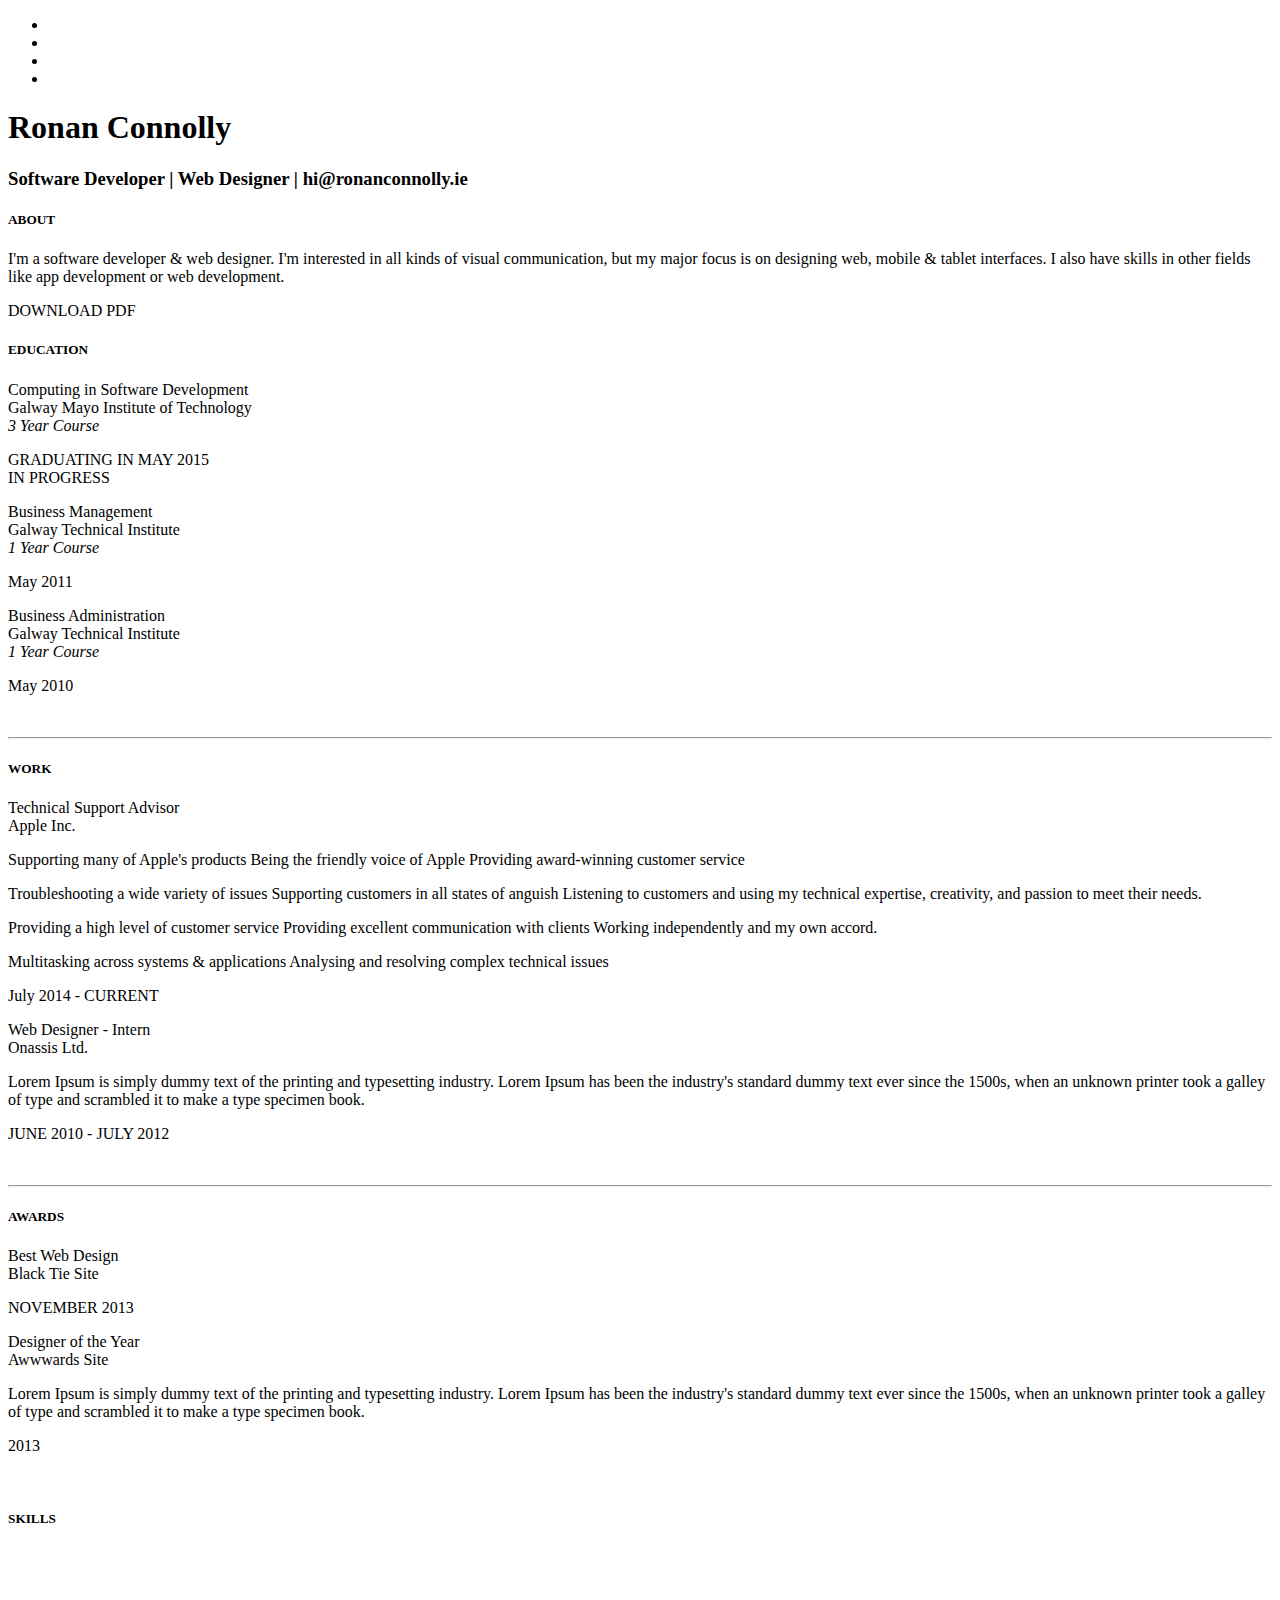
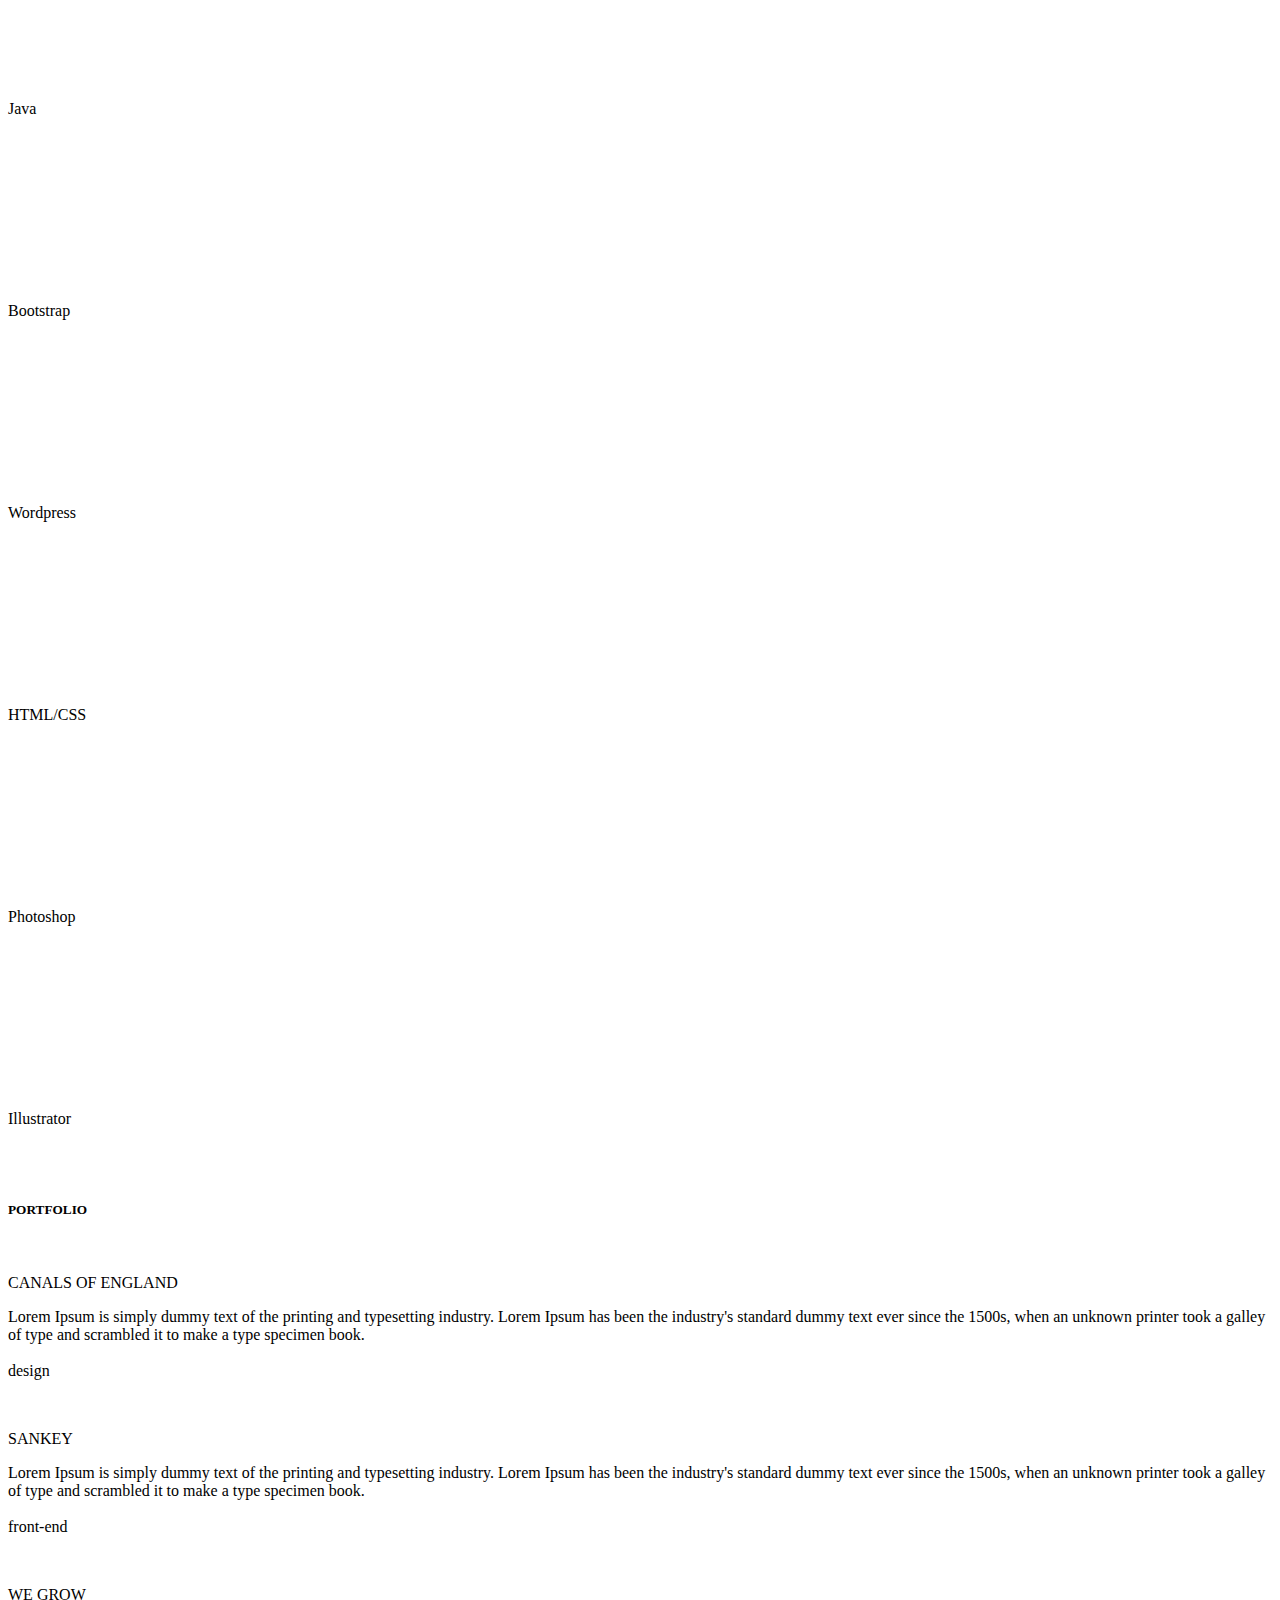
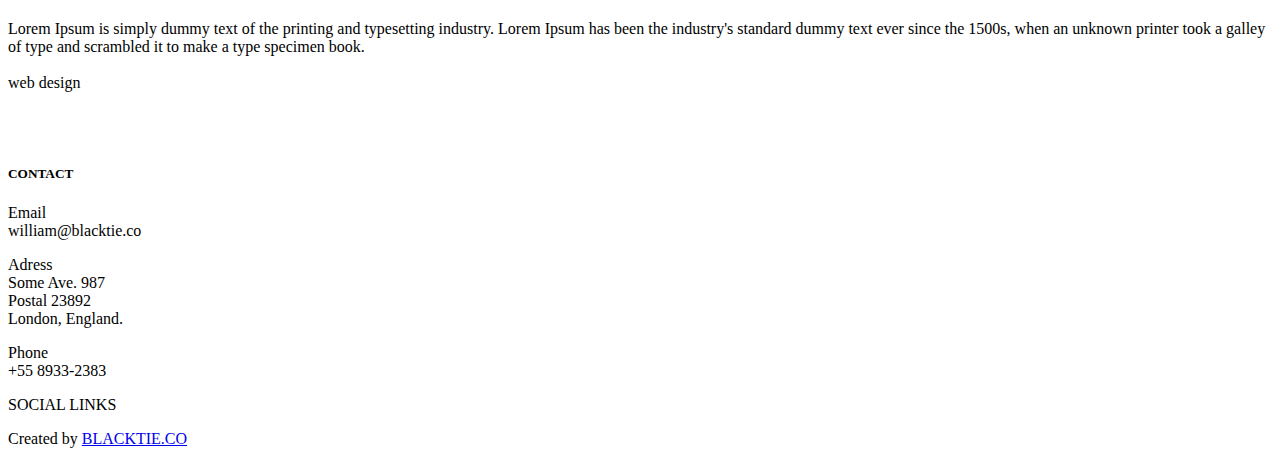
==== index.html @ 77ea81ea "BG-Image error fix" ====
<!DOCTYPE html>
<html lang="en">
  <head>
    <meta charset="utf-8">
    <meta name="viewport" content="width=device-width, initial-scale=1.0">
    <meta name="description" content="">
    <meta name="author" content="">
    <link rel="shortcut icon" href="assets/ico/favicon.png">

    <title>Ronan Connolly</title>

    <!-- Bootstrap core CSS -->
    <link href="assets/css/bootstrap.css" rel="stylesheet">

    <!-- Custom styles for this template -->
    <link href="assets/css/main.css" rel="stylesheet">
    
	<link rel="stylesheet" href="assets/css/font-awesome.min.css">
    
    <link href='http://fonts.googleapis.com/css?family=Lato:300,400,700,300italic,400italic' rel='stylesheet' type='text/css'>
    <link href='http://fonts.googleapis.com/css?family=Raleway:400,300,700' rel='stylesheet' type='text/css'>
    
    <script src="assets/js/jquery.min.js"></script>
    <script type="text/javascript" src="assets/js/smoothscroll.js"></script> 
    <script src="assets/js/Chart.js"></script>

    <!-- HTML5 shim and Respond.js IE8 support of HTML5 elements and media queries -->
    <!--[if lt IE 9]>
      <script src="assets/js/html5shiv.js"></script>
      <script src="assets/js/respond.min.js"></script>
    <![endif]-->
  </head>

  <body data-spy="scroll" data-offset="0" data-target="#nav">

	<div id="section-topbar">
		<div id="topbar-inner">
			<div class="container">
				<div class="row">
					<div class="dropdown">
						<ul id="nav" class="nav">
							<li class="menu-item"><a class="smoothScroll" href="#about" title="About"><i class="icon-user"></i></a></li>
							<li class="menu-item"><a class="smoothScroll" href="#resume" title="Resume"><i class="icon-file"></i></a></li>
							<li class="menu-item"><a class="smoothScroll" href="#work" title="Works"><i class="icon-briefcase"></i></a></li>
							<li class="menu-item"><a class="smoothScroll" href="#contact" title="Contact"><i class="icon-envelope"></i></a></li>
						</ul><!--/ uL#nav -->
					</div><!-- /.dropdown -->

					<div class="clear"></div>
				</div><!--/.row -->
			</div><!--/.container -->

			<div class="clear"></div>
		</div><!--/ #topbar-inner -->
	</div><!--/ #section-topbar -->
	
	<div id="headerwrap">
		<div class="container">
			<div class="row centered">
				<div class="col-lg-12">
					<h1>Ronan Connolly</h1>
					<h3>Software Developer | Web Designer | hi@ronanconnolly.ie</h3>
				</div><!--/.col-lg-12 -->
			</div><!--/.row -->
		</div><!--/.container -->
	</div><!--/.#headerwrap -->
	

	<section id="about" name="about"></section>
	<div id="intro">
		<div class="container">
			<div class="row">
				
				<div class="col-lg-2 col-lg-offset-1">
					<h5>ABOUT</h5>
				</div>
				<div class="col-lg-6">
					<p>I'm a software developer & web designer. I'm interested in all kinds of visual communication, but my major focus is on designing web, mobile & tablet interfaces. I also have skills in other fields like app development or web development.</p>
				</div>
				<div class="col-lg-3">
					<p><a href="#"><i class="icon-file"></i></a> <sm>DOWNLOAD PDF</sm></p>
				</div>
				
			</div><!--/.row -->
		</div><!--/.container -->
	</div><!--/ #intro -->


	<section id="resume" name="resume"></section>
	<!--EDUCATION DESCRIPTION -->
	<div class="container desc">
		<div class="row">

				<div class="col-lg-2 col-lg-offset-1">
					<h5>EDUCATION</h5>
				</div>
				<div class="col-lg-6">
					<p><t>Computing in Software Development</t><br/>
						Galway Mayo Institute of Technology <br/>
						<i>3 Year Course</i>
					</p>
				</div>
				<div class="col-lg-3">
					<p><sm>GRADUATING IN MAY 2015</sm><br/>
					<imp><sm>IN PROGRESS</sm></imp>
					</p>
				</div>
	
				<div class="col-lg-6 col-lg-offset-3">
					<p><t>Business Management</t><br/>
						Galway Technical Institute <br/>
						<i>1 Year Course</i>
					</p>
				</div>
				<div class="col-lg-3">
					<p><sm>May 2011</sm></p>
				</div>

				<div class="col-lg-6 col-lg-offset-3">
					<p><t>Business Administration</t><br/>
						Galway Technical Institute <br/>
						<i>1 Year Course</i>
					</p>
				</div>
				<div class="col-lg-3">
					<p><sm>May 2010</sm></p>
				</div>
	
		</div><!--/.row -->
		<br>
		<hr>
	</div><!--/.container -->
	
	
	<!--WORK DESCRIPTION -->
	<div class="container desc">
		<div class="row">

				<div class="col-lg-2 col-lg-offset-1">
					<h5>WORK</h5>
				</div>
				<div class="col-lg-6">
					<p><t>Technical Support Advisor</t><br/>
						Apple Inc. <br/>
					</p>
					<p><more>Supporting many of Apple's products
					Being the friendly voice of Apple
					Providing award-winning customer service</more></p>

					<p><more>Troubleshooting a wide variety of issues
					Supporting customers in all states of anguish
					Listening to customers and using my technical expertise, creativity, and passion to meet their needs.</more></p>

					<p><more>Providing a high level of customer service 
					Providing excellent communication with clients 
					Working independently and my own accord.</more></p> 

					<p><more>Multitasking across systems & applications 
					Analysing and resolving complex technical issues</more></p>
				</div>
				<div class="col-lg-3">
					<p><sm>July 2014 - CURRENT</sm></p>
				</div>
	
				<div class="col-lg-6 col-lg-offset-3">
					<p><t>Web Designer - Intern</t><br/>
						Onassis Ltd. <br/>
					</p>
					<p><more>Lorem Ipsum is simply dummy text of the printing and typesetting industry. Lorem Ipsum has been the industry's standard dummy text ever since the 1500s, when an unknown printer took a galley of type and scrambled it to make a type specimen book.</more></p>
				</div>
				<div class="col-lg-3">
					<p><sm>JUNE 2010 - JULY 2012</sm></p>
				</div>
		</div><!--/.row -->
		<br>
		<hr>
	</div><!--/.container -->


	<!--AWARDS DESCRIPTION -->
	<div class="container desc">
		<div class="row">
				<div class="col-lg-2 col-lg-offset-1">
					<h5>AWARDS</h5>
				</div>
				<div class="col-lg-6">
					<p><t>Best Web Design</t><br/>
						Black Tie Site <br/>
					</p>
				</div>
				<div class="col-lg-3">
					<p><sm>NOVEMBER 2013</sm></p>
				</div>
	
				<div class="col-lg-6 col-lg-offset-3">
					<p><t>Designer of the Year</t><br/>
						Awwwards Site
					</p>
					<p><more>Lorem Ipsum is simply dummy text of the printing and typesetting industry. Lorem Ipsum has been the industry's standard dummy text ever since the 1500s, when an unknown printer took a galley of type and scrambled it to make a type specimen book.</more></p>
				</div>
				<div class="col-lg-3">
					<p><sm>2013</sm></p>
				</div>
		
		</div><!--/.row -->
		<br>
	</div><!--/.container -->
	
	
	<!--SKILLS DESCRIPTION -->
	<div id="skillswrap">
		<div class="container">
			<div class="row">
					<div class="col-lg-2 col-lg-offset-1">
						<h5>SKILLS</h5>
					</div>
					<div class="col-lg-3 centered">
						<canvas id="javascript" height="130" width="130"></canvas>
						<p>Java</p>
						<br>
						<script>
							var doughnutData = [
									{
										value: 70,
										color:"#1abc9c"
									},
									{
										value : 30,
										color : "#ecf0f1"
									}
								];
								var myDoughnut = new Chart(document.getElementById("javascript").getContext("2d")).Doughnut(doughnutData);
						</script>
					</div>
					<div class="col-lg-3 centered">
						<canvas id="bootstrap" height="130" width="130"></canvas>
						<p>Bootstrap</p>
						<br>
						<script>
							var doughnutData = [
									{
										value: 90,
										color:"#1abc9c"
									},
									{
										value : 10,
										color : "#ecf0f1"
									}
								];
								var myDoughnut = new Chart(document.getElementById("bootstrap").getContext("2d")).Doughnut(doughnutData);
						</script>
					</div>
					<div class="col-lg-3 centered">
						<canvas id="wordpress" height="130" width="130"></canvas>
						<p>Wordpress</p>
						<br>
						<script>
							var doughnutData = [
									{
										value: 65,
										color:"#1abc9c"
									},
									{
										value : 35,
										color : "#ecf0f1"
									}
								];
								var myDoughnut = new Chart(document.getElementById("wordpress").getContext("2d")).Doughnut(doughnutData);
						</script>
					</div>
					
					<div class="col-lg-3 col-lg-offset-3 centered">
						<canvas id="html" height="130" width="130"></canvas>
						<p>HTML/CSS</p>
						<br>
						<script>
							var doughnutData = [
									{
										value: 80,
										color:"#1abc9c"
									},
									{
										value : 20,
										color : "#ecf0f1"
									}
								];
								var myDoughnut = new Chart(document.getElementById("html").getContext("2d")).Doughnut(doughnutData);
						</script>
					</div>
					<div class="col-lg-3 centered">
						<canvas id="photoshop" height="130" width="130"></canvas>
						<p>Photoshop</p>
						<br>
						<script>
							var doughnutData = [
									{
										value: 70,
										color:"#1abc9c"
									},
									{
										value : 30,
										color : "#ecf0f1"
									}
								];
								var myDoughnut = new Chart(document.getElementById("photoshop").getContext("2d")).Doughnut(doughnutData);
						</script>
					</div>
					<div class="col-lg-3 centered">
						<canvas id="illustrator" height="130" width="130"></canvas>
						<p>Illustrator</p>
						<br>
						<script>
							var doughnutData = [
									{
										value: 50,
										color:"#1abc9c"
									},
									{
										value : 50,
										color : "#ecf0f1"
									}
								];
								var myDoughnut = new Chart(document.getElementById("illustrator").getContext("2d")).Doughnut(doughnutData);
						</script>
					</div>

			</div><!--/.row -->
			<br>
		</div><!--/.container -->
	</div><!--/ #skillswrap -->



	<section id="work" name="work"></section>
	<!--PORTFOLIO DESCRIPTION -->
	<div class="container desc">
		<div class="row">
				<div class="col-lg-2 col-lg-offset-1">
					<h5>PORTFOLIO</h5>
				</div>
				<div class="col-lg-6">
					<p><img class="img-responsive" src="assets/img/port01.jpg" alt=""></p>
				</div>
				<div class="col-lg-3">
					<p>CANALS OF ENGLAND</p>
				<p><more>Lorem Ipsum is simply dummy text of the printing and typesetting industry. Lorem Ipsum has been the industry's standard dummy text ever since the 1500s, when an unknown printer took a galley of type and scrambled it to make a type specimen book.<br/><br/>
					<sm><i class="icon-tag"></i> design</sm></more> 
				</p>
				</div>
	
				<div class="col-lg-6 col-lg-offset-3">
					<p><img class="img-responsive" src="assets/img/port02.jpg" alt=""></p>
				</div>
				<div class="col-lg-3">
						<p>SANKEY</p>
					<p><more>Lorem Ipsum is simply dummy text of the printing and typesetting industry. Lorem Ipsum has been the industry's standard dummy text ever since the 1500s, when an unknown printer took a galley of type and scrambled it to make a type specimen book.<br/><br/>
						<sm><i class="icon-tag"></i> front-end</sm></more> 
					</p>
				</div>
				
				<div class="col-lg-6 col-lg-offset-3">
					<p><img class="img-responsive" src="assets/img/port03.jpg" alt=""></p>
				</div>
				<div class="col-lg-3">
						<p>WE GROW</p>
					<p><more>Lorem Ipsum is simply dummy text of the printing and typesetting industry. Lorem Ipsum has been the industry's standard dummy text ever since the 1500s, when an unknown printer took a galley of type and scrambled it to make a type specimen book.<br/><br/>
						<sm><i class="icon-tag"></i> web design</sm></more> 
					</p>
				</div>
		
		</div><!--/.row -->
		<br>
		<br>
	</div><!--/.container -->
	


	<section id="contact" name="contact"></section>
	<!--FOOTER DESCRIPTION -->
	<div id="footwrap">
		<div class="container">
			<div class="row">
			
				<div class="col-lg-2 col-lg-offset-1">
					<h5>CONTACT</h5>
				</div>
				<div class="col-lg-6">
					<p><t>Email</t><br/>
						william@blacktie.co <br/>
					</p>
					<p><t>Adress</t><br/>
						Some Ave. 987 <br/>
						Postal 23892 <br/>
						London, England. <br/>
					</p>
					<p><t>Phone</t><br/>
						+55 8933-2383 <br/>
					</p>
				</div>
				<div class="col-lg-3">
					<p><sm>SOCIAL LINKS</sm></p>
					<p>
						<a href="#"><i class="icon-dribbble"></i></a>
						<a href="#"><i class="icon-twitter"></i></a>
						<a href="#"><i class="icon-facebook"></i></a>
						<a href="#"><i class="icon-linkedin"></i></a>
						<a href="#"><i class="icon-apple"></i></a>

					</p>
				</div>
			</div><!--/.row -->
		</div><!--/.container -->
	</div><!--/ #footer -->
	
	<div id="c">
		<div class="container">
			<p>Created by <a href="http://www.blacktie.co">BLACKTIE.CO</a></p>
		
		</div>
	</div>
	

    <!-- Bootstrap core JavaScript
    ================================================== -->
    <!-- Placed at the end of the document so the pages load faster -->
    <script src="assets/js/bootstrap.js"></script>
  </body>
</html>
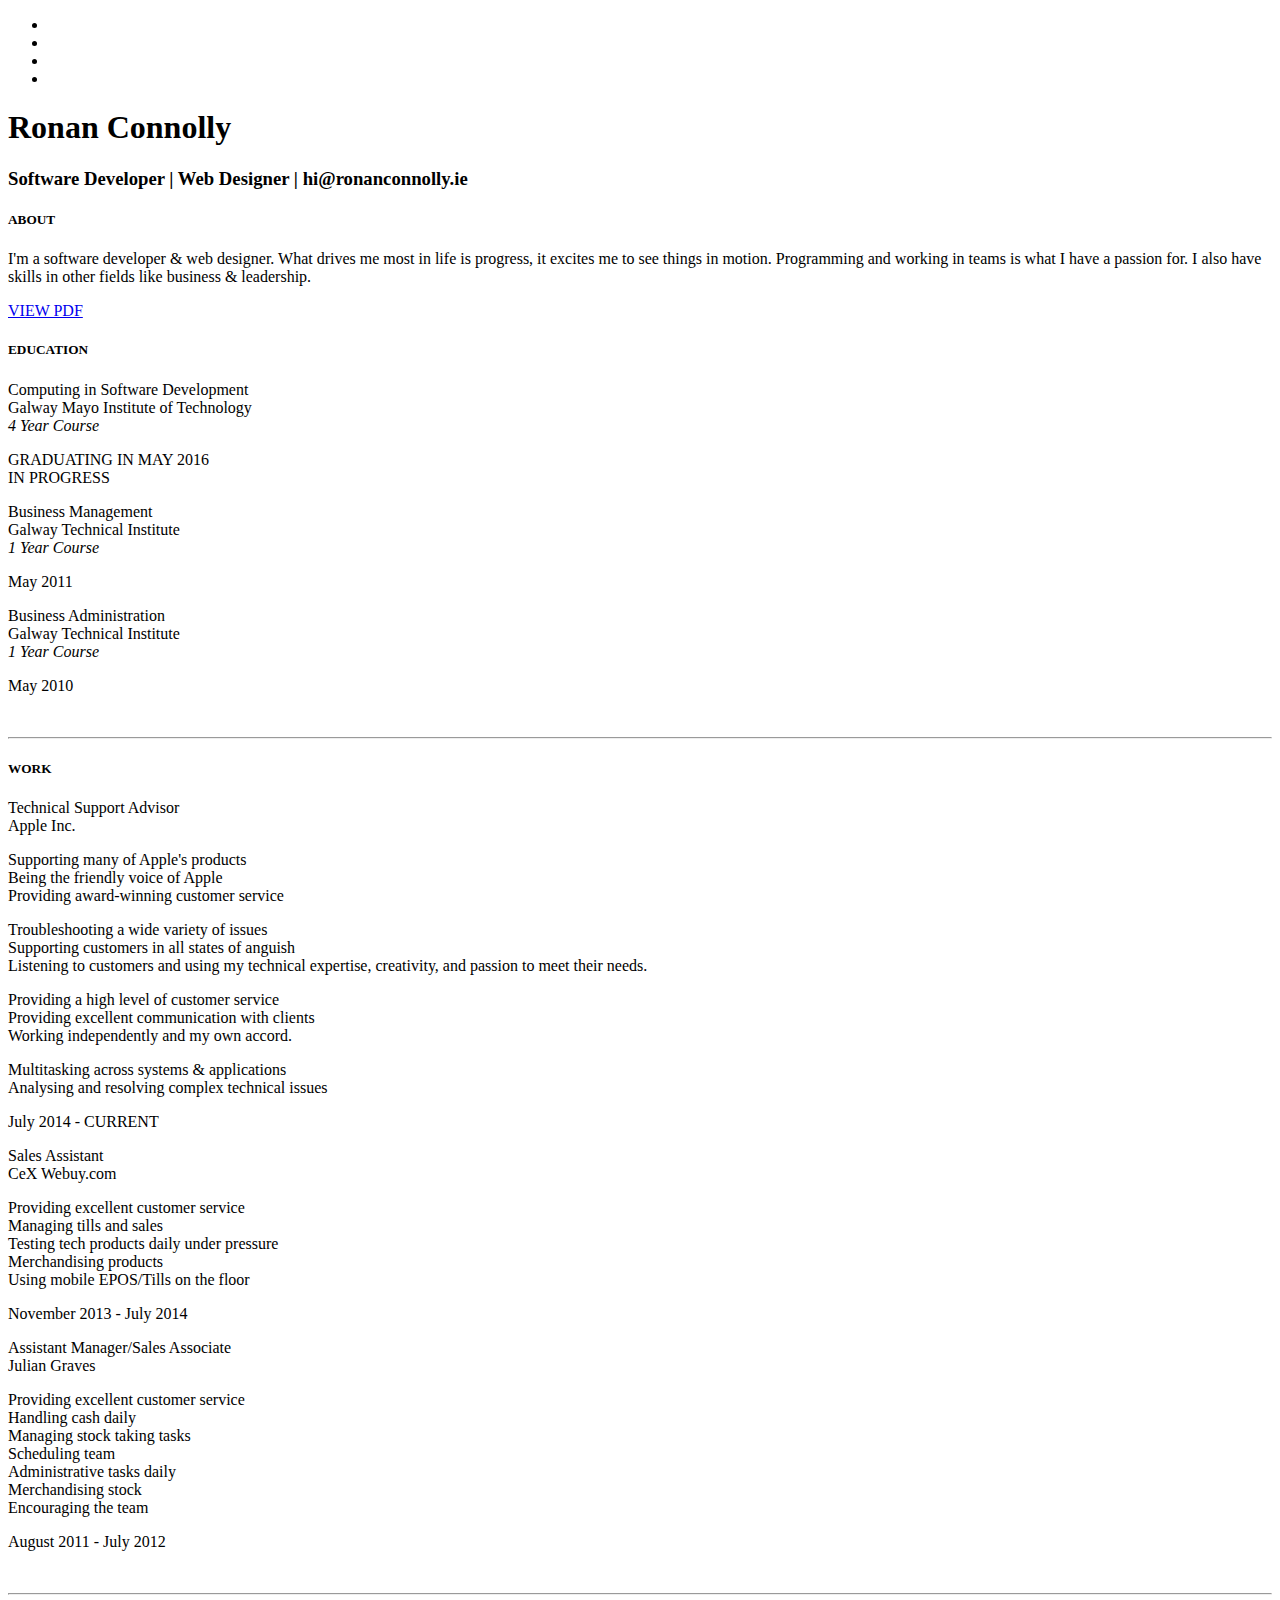
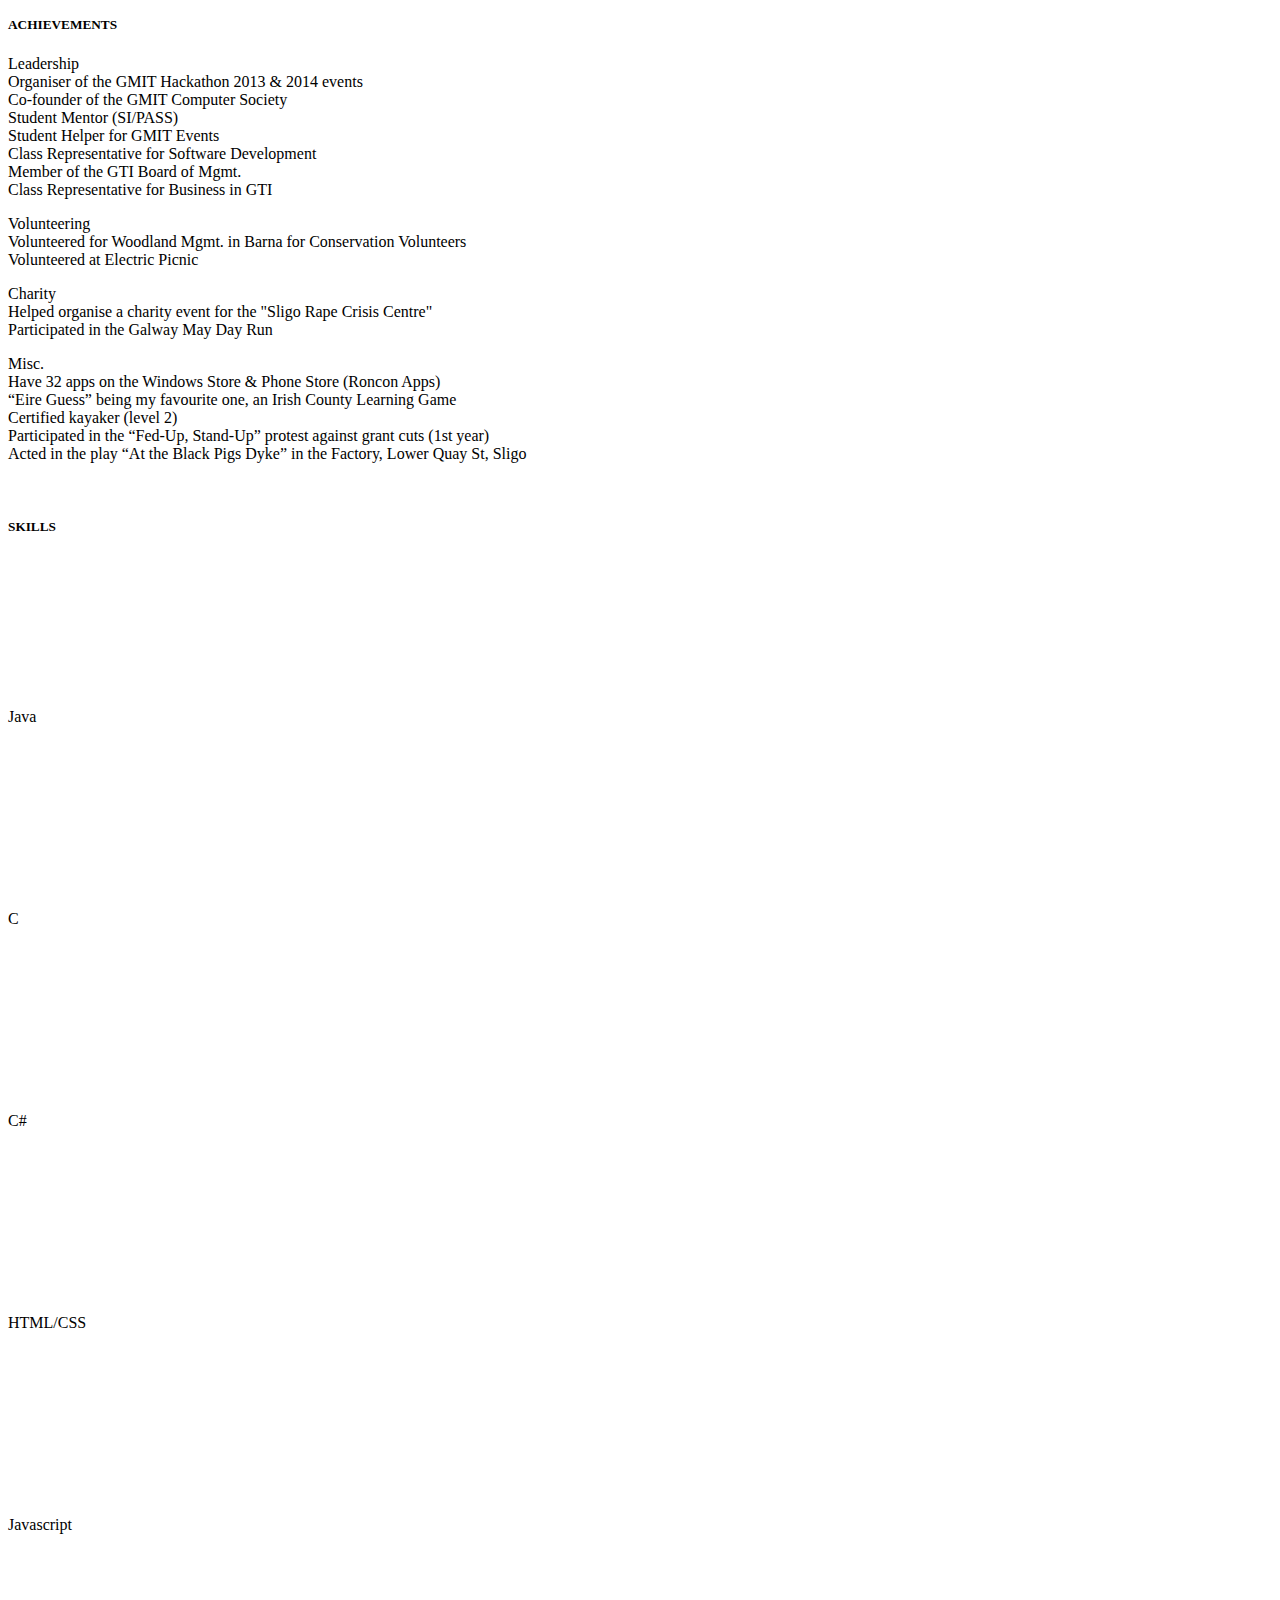
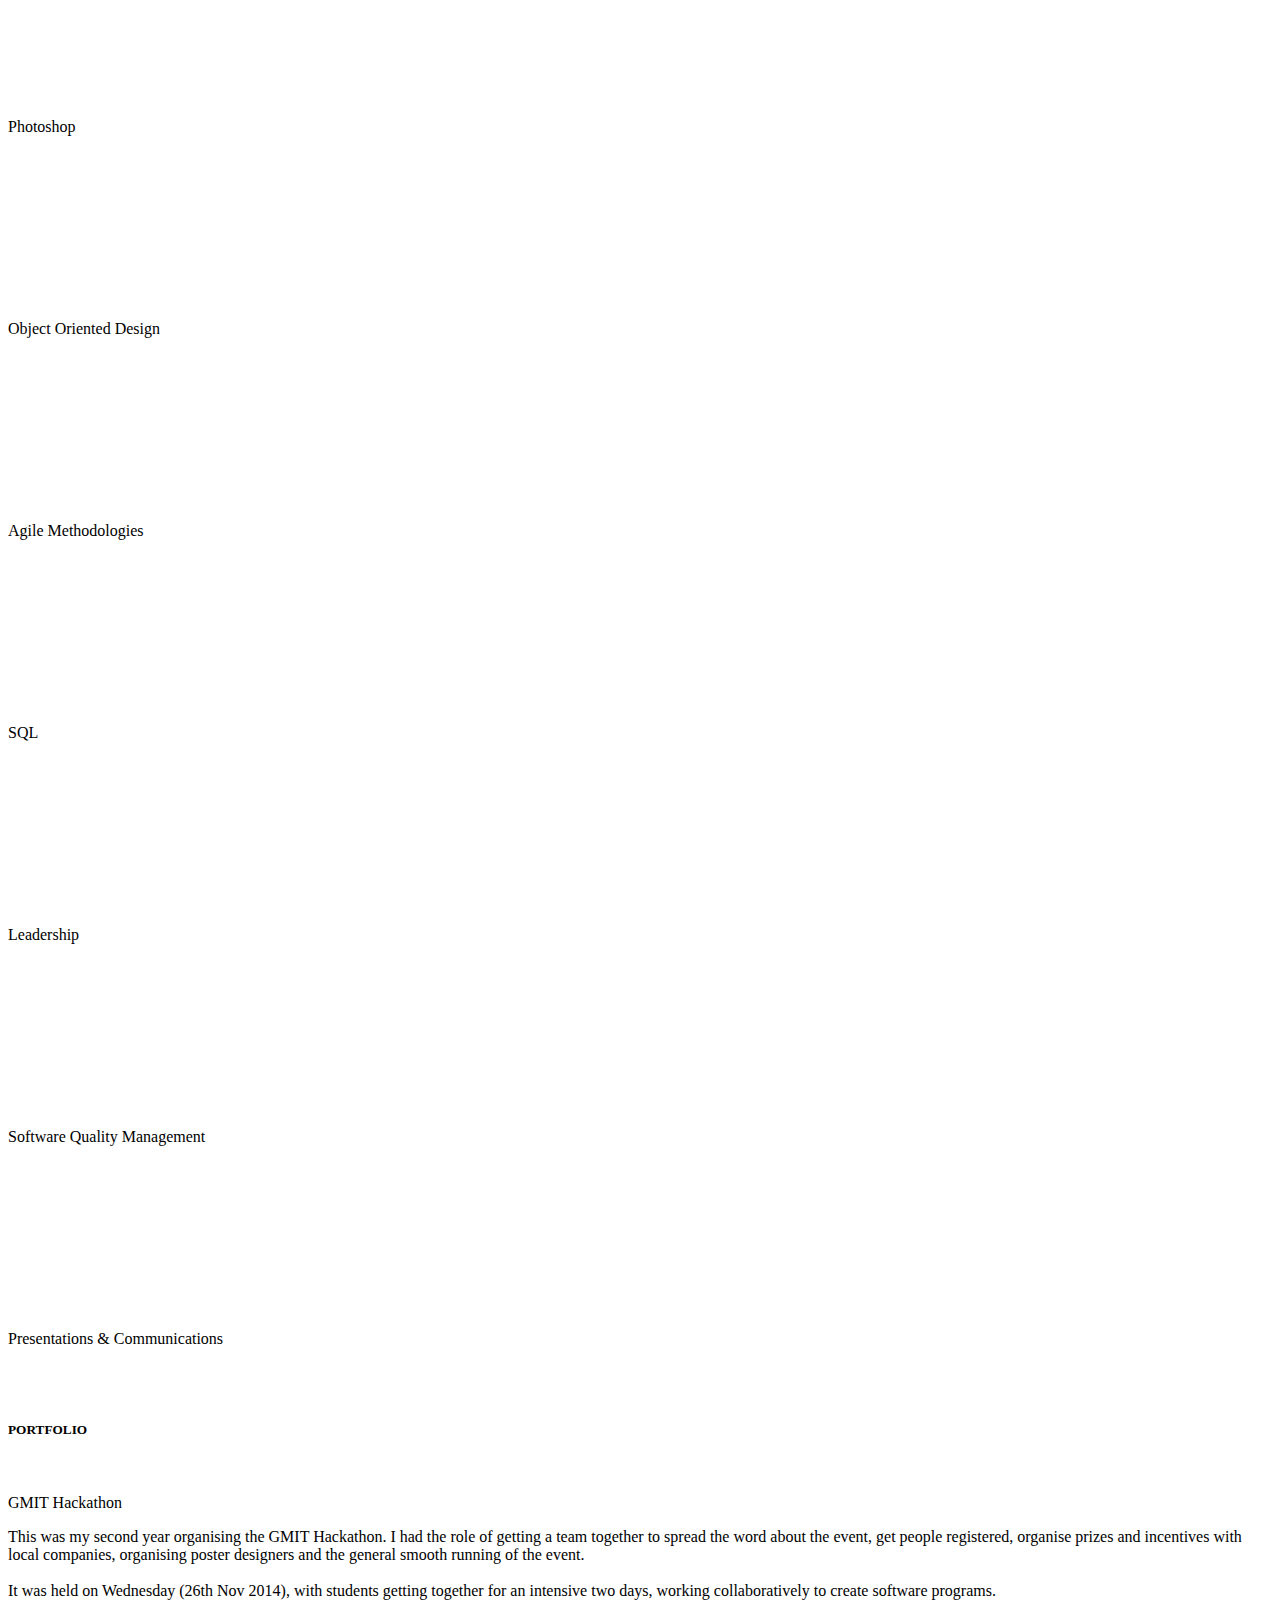
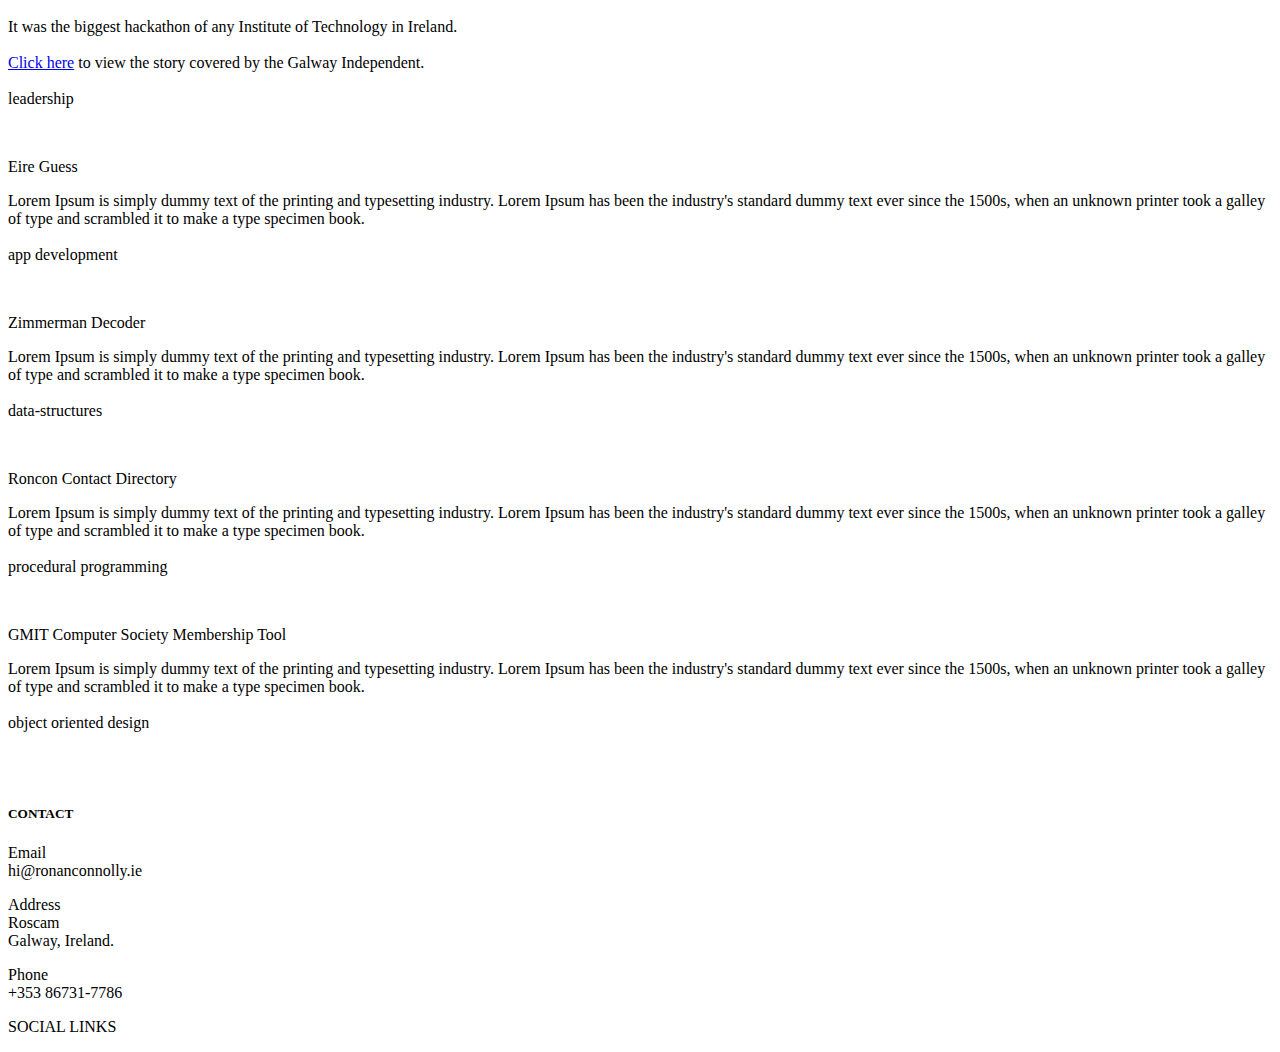
==== commit b3df2c5a: "Another test commit" ====
--- a/index.html
+++ b/index.html
@@ -8,8 +8,11 @@
     <link rel="shortcut icon" href="assets/ico/favicon.png">
 
     <title>Ronan Connolly</title>
+    <!-- Test comment -->
+    <!-- another test -->
 
     <!-- Bootstrap core CSS -->
+    <!-- Test Comment -->
     <link href="assets/css/bootstrap.css" rel="stylesheet">
 
     <!-- Custom styles for this template -->
@@ -75,10 +78,12 @@
 					<h5>ABOUT</h5>
 				</div>
 				<div class="col-lg-6">
-					<p>I'm a software developer & web designer. I'm interested in all kinds of visual communication, but my major focus is on designing web, mobile & tablet interfaces. I also have skills in other fields like app development or web development.</p>
-				</div>
-				<div class="col-lg-3">
-					<p><a href="#"><i class="icon-file"></i></a> <sm>DOWNLOAD PDF</sm></p>
+					<!--<p>I'm a software developer & web designer. I'm interested in all kinds of application development, but my major focus is on designing web, mobile & tablet interfaces. I also have skills in other fields like business & design.</p>-->
+					<p>I'm a software developer & web designer. What drives me most in life is progress, it excites me to see things in motion.
+						Programming and working in teams is what I have a passion for. I also have skills in other fields like business & leadership.</p>
+				</div>
+				<div class="col-lg-3">
+					<p><a href="https://drive.google.com/open?id=0B-fZNFUEkhrUQWhqODFsanlOTjQ&authuser=0"><i class="icon-file"></i> <sm>VIEW PDF</sm></a></p>
 				</div>
 				
 			</div><!--/.row -->
@@ -97,11 +102,11 @@
 				<div class="col-lg-6">
 					<p><t>Computing in Software Development</t><br/>
 						Galway Mayo Institute of Technology <br/>
-						<i>3 Year Course</i>
-					</p>
-				</div>
-				<div class="col-lg-3">
-					<p><sm>GRADUATING IN MAY 2015</sm><br/>
+						<i>4 Year Course</i>
+					</p>
+				</div>
+				<div class="col-lg-3">
+					<p><sm>GRADUATING IN MAY 2016</sm><br/>
 					<imp><sm>IN PROGRESS</sm></imp>
 					</p>
 				</div>
@@ -143,65 +148,114 @@
 					<p><t>Technical Support Advisor</t><br/>
 						Apple Inc. <br/>
 					</p>
-					<p><more>Supporting many of Apple's products
-					Being the friendly voice of Apple
+					<p><more>Supporting many of Apple's products<br/>
+					Being the friendly voice of Apple<br/>
 					Providing award-winning customer service</more></p>
 
-					<p><more>Troubleshooting a wide variety of issues
-					Supporting customers in all states of anguish
+					<p><more>Troubleshooting a wide variety of issues<br/>
+					Supporting customers in all states of anguish<br/>
 					Listening to customers and using my technical expertise, creativity, and passion to meet their needs.</more></p>
 
-					<p><more>Providing a high level of customer service 
-					Providing excellent communication with clients 
+					<p><more>Providing a high level of customer service <br/>
+					Providing excellent communication with clients <br/>
 					Working independently and my own accord.</more></p> 
 
-					<p><more>Multitasking across systems & applications 
+					<p><more>Multitasking across systems & applications <br/>
 					Analysing and resolving complex technical issues</more></p>
 				</div>
 				<div class="col-lg-3">
 					<p><sm>July 2014 - CURRENT</sm></p>
 				</div>
 	
-				<div class="col-lg-6 col-lg-offset-3">
-					<p><t>Web Designer - Intern</t><br/>
-						Onassis Ltd. <br/>
-					</p>
-					<p><more>Lorem Ipsum is simply dummy text of the printing and typesetting industry. Lorem Ipsum has been the industry's standard dummy text ever since the 1500s, when an unknown printer took a galley of type and scrambled it to make a type specimen book.</more></p>
-				</div>
-				<div class="col-lg-3">
-					<p><sm>JUNE 2010 - JULY 2012</sm></p>
-				</div>
+
+				<div class="col-lg-6 col-lg-offset-3">
+					<p><t>Sales Assistant</t><br/>
+						CeX Webuy.com <br/>
+					</p>
+					<p><more>Providing excellent customer service<br/>
+					Managing tills and sales <br/>
+					Testing tech products daily under pressure<br/>
+					Merchandising products<br/>
+					Using mobile EPOS/Tills on the floor</more></p>
+				</div>
+				<div class="col-lg-3">
+					<p><sm>November 2013 - July 2014</sm></p>
+				</div>	
+
+				<div class="col-lg-6 col-lg-offset-3">
+					<p><t>Assistant Manager/Sales Associate</t><br/>
+						Julian Graves <br/>
+					</p>
+					<p><more>Providing excellent customer service<br/>
+					Handling cash daily <br/>
+					Managing stock taking tasks<br/>
+					Scheduling team <br/>
+					Administrative tasks daily<br/>
+					Merchandising stock<br/>
+					Encouraging the team</more></p>
+				</div>
+				<div class="col-lg-3">
+					<p><sm>August 2011 - July 2012</sm></p>
+				</div>	
+
 		</div><!--/.row -->
 		<br>
 		<hr>
 	</div><!--/.container -->
 
 
-	<!--AWARDS DESCRIPTION -->
+	<!--ACHIEVEMENTS DESCRIPTION -->
 	<div class="container desc">
 		<div class="row">
 				<div class="col-lg-2 col-lg-offset-1">
-					<h5>AWARDS</h5>
+					<h5>ACHIEVEMENTS</h5>
 				</div>
 				<div class="col-lg-6">
-					<p><t>Best Web Design</t><br/>
-						Black Tie Site <br/>
-					</p>
-				</div>
-				<div class="col-lg-3">
-					<p><sm>NOVEMBER 2013</sm></p>
-				</div>
-	
-				<div class="col-lg-6 col-lg-offset-3">
-					<p><t>Designer of the Year</t><br/>
-						Awwwards Site
-					</p>
-					<p><more>Lorem Ipsum is simply dummy text of the printing and typesetting industry. Lorem Ipsum has been the industry's standard dummy text ever since the 1500s, when an unknown printer took a galley of type and scrambled it to make a type specimen book.</more></p>
-				</div>
-				<div class="col-lg-3">
-					<p><sm>2013</sm></p>
-				</div>
-		
+					<p><t>Leadership</t><br/>
+						Organiser of the GMIT Hackathon 2013 & 2014 events <br/>
+						Co-founder of the GMIT Computer Society<br/>
+						Student Mentor (SI/PASS)<br/>
+						Student Helper for GMIT Events<br/>
+						Class Representative for Software Development<br/>
+						Member of the GTI Board of Mgmt.<br/>
+						Class Representative for Business in GTI<br/>
+
+						<!--
+							<li>Organiser of the GMIT Hackathon 2013 & 2014 events</li>
+							<li>Co-founder of the GMIT Computer Society</li>
+							<li>Student Mentor (SI/PASS)</li>
+							<li>Student Helper for GMIT Events</li>
+							<li>Class Representative for Software Development</li>
+							<li>Member of the GTI Board of Mgmt.</li>
+							<li>Class Representative for Business in GTI</li>
+					-->
+					</p>
+				</div>
+	
+				<div class="col-lg-6 col-lg-offset-3">
+					<p><t>Volunteering</t><br/>
+						Volunteered for Woodland Mgmt. in Barna for Conservation Volunteers<br/>
+						Volunteered at Electric Picnic<br/>
+					</p>
+				</div>
+
+				<div class="col-lg-6 col-lg-offset-3">
+					<p><t>Charity</t><br/>
+						Helped organise a charity event for the "Sligo Rape Crisis Centre"<br/>
+						Participated in the Galway May Day Run<br/>
+					</p>
+				</div>		
+
+				<div class="col-lg-6 col-lg-offset-3">
+					<p><t>Misc.</t><br/>
+						Have 32 apps on the Windows Store & Phone Store (Roncon Apps)<br/>
+						<sm><i class="icon-minus-sign"></i></sm>“Eire Guess” being my favourite one, an Irish County Learning Game<br/>
+						Certified kayaker (level 2)<br/>
+						Participated in the “Fed-Up, Stand-Up” protest against grant cuts (1st year)<br/>
+						Acted in the play “At the Black Pigs Dyke” in the Factory, Lower Quay St, Sligo<br/>
+					</p>
+				</div>
+
 		</div><!--/.row -->
 		<br>
 	</div><!--/.container -->
@@ -215,12 +269,30 @@
 						<h5>SKILLS</h5>
 					</div>
 					<div class="col-lg-3 centered">
-						<canvas id="javascript" height="130" width="130"></canvas>
+						<canvas id="java" height="130" width="130"></canvas>
 						<p>Java</p>
 						<br>
 						<script>
 							var doughnutData = [
 									{
+										value: 90,
+										color:"#1abc9c"
+									},
+									{
+										value : 10,
+										color : "#ecf0f1"
+									}
+								];
+								var myDoughnut = new Chart(document.getElementById("java").getContext("2d")).Doughnut(doughnutData);
+						</script>
+					</div>
+					<div class="col-lg-3 centered">
+						<canvas id="cprog" height="130" width="130"></canvas>
+						<p>C</p>
+						<br>
+						<script>
+							var doughnutData = [
+									{
 										value: 70,
 										color:"#1abc9c"
 									},
@@ -229,43 +301,25 @@
 										color : "#ecf0f1"
 									}
 								];
-								var myDoughnut = new Chart(document.getElementById("javascript").getContext("2d")).Doughnut(doughnutData);
-						</script>
-					</div>
-					<div class="col-lg-3 centered">
-						<canvas id="bootstrap" height="130" width="130"></canvas>
-						<p>Bootstrap</p>
-						<br>
-						<script>
-							var doughnutData = [
-									{
-										value: 90,
-										color:"#1abc9c"
-									},
-									{
-										value : 10,
-										color : "#ecf0f1"
-									}
-								];
-								var myDoughnut = new Chart(document.getElementById("bootstrap").getContext("2d")).Doughnut(doughnutData);
-						</script>
-					</div>
-					<div class="col-lg-3 centered">
-						<canvas id="wordpress" height="130" width="130"></canvas>
-						<p>Wordpress</p>
-						<br>
-						<script>
-							var doughnutData = [
-									{
-										value: 65,
-										color:"#1abc9c"
-									},
-									{
-										value : 35,
-										color : "#ecf0f1"
-									}
-								];
-								var myDoughnut = new Chart(document.getElementById("wordpress").getContext("2d")).Doughnut(doughnutData);
+								var myDoughnut = new Chart(document.getElementById("cprog").getContext("2d")).Doughnut(doughnutData);
+						</script>
+					</div>
+					<div class="col-lg-3 centered">
+						<canvas id="csharp" height="130" width="130"></canvas>
+						<p>C#</p>
+						<br>
+						<script>
+							var doughnutData = [
+									{
+										value: 80,
+										color:"#1abc9c"
+									},
+									{
+										value : 20,
+										color : "#ecf0f1"
+									}
+								];
+								var myDoughnut = new Chart(document.getElementById("csharp").getContext("2d")).Doughnut(doughnutData);
 						</script>
 					</div>
 					
@@ -276,15 +330,33 @@
 						<script>
 							var doughnutData = [
 									{
-										value: 80,
-										color:"#1abc9c"
-									},
-									{
-										value : 20,
+										value: 65,
+										color:"#1abc9c"
+									},
+									{
+										value : 35,
 										color : "#ecf0f1"
 									}
 								];
 								var myDoughnut = new Chart(document.getElementById("html").getContext("2d")).Doughnut(doughnutData);
+						</script>
+					</div>
+					<div class="col-lg-3 centered">
+						<canvas id="javascript" height="130" width="130"></canvas>
+						<p>Javascript</p>
+						<br>
+						<script>
+							var doughnutData = [
+									{
+										value: 30,
+										color:"#1abc9c"
+									},
+									{
+										value : 70,
+										color : "#ecf0f1"
+									}
+								];
+								var myDoughnut = new Chart(document.getElementById("javascript").getContext("2d")).Doughnut(doughnutData);
 						</script>
 					</div>
 					<div class="col-lg-3 centered">
@@ -294,20 +366,58 @@
 						<script>
 							var doughnutData = [
 									{
-										value: 70,
-										color:"#1abc9c"
-									},
-									{
-										value : 30,
+										value: 50,
+										color:"#1abc9c"
+									},
+									{
+										value : 50,
 										color : "#ecf0f1"
 									}
 								];
 								var myDoughnut = new Chart(document.getElementById("photoshop").getContext("2d")).Doughnut(doughnutData);
 						</script>
 					</div>
-					<div class="col-lg-3 centered">
-						<canvas id="illustrator" height="130" width="130"></canvas>
-						<p>Illustrator</p>
+
+
+					<div class="col-lg-3 col-lg-offset-3 centered">
+						<canvas id="oo-design" height="130" width="130"></canvas>
+						<p>Object Oriented Design</p>
+						<br>
+						<script>
+							var doughnutData = [
+									{
+										value: 85,
+										color:"#1abc9c"
+									},
+									{
+										value : 15,
+										color : "#ecf0f1"
+									}
+								];
+								var myDoughnut = new Chart(document.getElementById("oo-design").getContext("2d")).Doughnut(doughnutData);
+						</script>
+					</div>
+					<div class="col-lg-3 centered">
+						<canvas id="agile" height="130" width="130"></canvas>
+						<p>Agile Methodologies</p>
+						<br>
+						<script>
+							var doughnutData = [
+									{
+										value: 40,
+										color:"#1abc9c"
+									},
+									{
+										value : 60,
+										color : "#ecf0f1"
+									}
+								];
+								var myDoughnut = new Chart(document.getElementById("agile").getContext("2d")).Doughnut(doughnutData);
+						</script>
+					</div>
+					<div class="col-lg-3 centered">
+						<canvas id="sql" height="130" width="130"></canvas>
+						<p>SQL</p>
 						<br>
 						<script>
 							var doughnutData = [
@@ -320,10 +430,65 @@
 										color : "#ecf0f1"
 									}
 								];
-								var myDoughnut = new Chart(document.getElementById("illustrator").getContext("2d")).Doughnut(doughnutData);
-						</script>
-					</div>
-
+								var myDoughnut = new Chart(document.getElementById("sql").getContext("2d")).Doughnut(doughnutData);
+						</script>
+					</div>
+
+
+					<div class="col-lg-3 col-lg-offset-3 centered">
+						<canvas id="leadership" height="130" width="130"></canvas>
+						<p>Leadership</p>
+						<br>
+						<script>
+							var doughnutData = [
+									{
+										value: 85,
+										color:"#1abc9c"
+									},
+									{
+										value : 15,
+										color : "#ecf0f1"
+									}
+								];
+								var myDoughnut = new Chart(document.getElementById("leadership").getContext("2d")).Doughnut(doughnutData);
+						</script>
+					</div>
+					<div class="col-lg-3 centered">
+						<canvas id="sqm" height="130" width="130"></canvas>
+						<p>Software Quality Management</p>
+						<br>
+						<script>
+							var doughnutData = [
+									{
+										value: 50,
+										color:"#1abc9c"
+									},
+									{
+										value : 50,
+										color : "#ecf0f1"
+									}
+								];
+								var myDoughnut = new Chart(document.getElementById("sqm").getContext("2d")).Doughnut(doughnutData);
+						</script>
+					</div>
+					<div class="col-lg-3 centered">
+						<canvas id="pres-com" height="130" width="130"></canvas>
+						<p>Presentations & Communications</p>
+						<br>
+						<script>
+							var doughnutData = [
+									{
+										value: 90,
+										color:"#1abc9c"
+									},
+									{
+										value : 10,
+										color : "#ecf0f1"
+									}
+								];
+								var myDoughnut = new Chart(document.getElementById("pres-com").getContext("2d")).Doughnut(doughnutData);
+						</script>
+					</div>					
 			</div><!--/.row -->
 			<br>
 		</div><!--/.container -->
@@ -342,9 +507,14 @@
 					<p><img class="img-responsive" src="assets/img/port01.jpg" alt=""></p>
 				</div>
 				<div class="col-lg-3">
-					<p>CANALS OF ENGLAND</p>
-				<p><more>Lorem Ipsum is simply dummy text of the printing and typesetting industry. Lorem Ipsum has been the industry's standard dummy text ever since the 1500s, when an unknown printer took a galley of type and scrambled it to make a type specimen book.<br/><br/>
-					<sm><i class="icon-tag"></i> design</sm></more> 
+					<p>GMIT Hackathon</p>
+				<p><more>This was my second year organising the GMIT Hackathon. I had the role of getting a team together to spread the word about the event, get people registered, organise prizes and incentives with local companies, organising poster designers and the general smooth running of the event.</br></br>
+
+				It was held on Wednesday (26th Nov 2014), with students getting together for an intensive two days, working collaboratively to create software programs. </br></br>
+
+				It was the biggest hackathon of any Institute of Technology in Ireland. </br></br>
+				<a href="http://www.galwayindependent.com/20141203/educationtraining/gmit-hackathon-a-massive-success-S47610.html">Click here</a> to view the story covered by the Galway Independent.<br/><br/>
+					<sm><i class="icon-tag"></i> leadership</sm></more> 
 				</p>
 				</div>
 	
@@ -352,9 +522,9 @@
 					<p><img class="img-responsive" src="assets/img/port02.jpg" alt=""></p>
 				</div>
 				<div class="col-lg-3">
-						<p>SANKEY</p>
+						<p>Eire Guess</p>
 					<p><more>Lorem Ipsum is simply dummy text of the printing and typesetting industry. Lorem Ipsum has been the industry's standard dummy text ever since the 1500s, when an unknown printer took a galley of type and scrambled it to make a type specimen book.<br/><br/>
-						<sm><i class="icon-tag"></i> front-end</sm></more> 
+						<sm><i class="icon-tag"></i> app development</sm></more> 
 					</p>
 				</div>
 				
@@ -362,12 +532,31 @@
 					<p><img class="img-responsive" src="assets/img/port03.jpg" alt=""></p>
 				</div>
 				<div class="col-lg-3">
-						<p>WE GROW</p>
+						<p>Zimmerman Decoder</p>
 					<p><more>Lorem Ipsum is simply dummy text of the printing and typesetting industry. Lorem Ipsum has been the industry's standard dummy text ever since the 1500s, when an unknown printer took a galley of type and scrambled it to make a type specimen book.<br/><br/>
-						<sm><i class="icon-tag"></i> web design</sm></more> 
-					</p>
-				</div>
-		
+						<sm><i class="icon-tag"></i> data-structures</sm></more> 
+					</p>
+				</div>
+
+				<div class="col-lg-6 col-lg-offset-3">
+					<p><img class="img-responsive" src="assets/img/port03.jpg" alt=""></p>
+				</div>
+				<div class="col-lg-3">
+						<p>Roncon Contact Directory</p>
+					<p><more>Lorem Ipsum is simply dummy text of the printing and typesetting industry. Lorem Ipsum has been the industry's standard dummy text ever since the 1500s, when an unknown printer took a galley of type and scrambled it to make a type specimen book.<br/><br/>
+						<sm><i class="icon-tag"></i> procedural programming</sm></more> 
+					</p>
+				</div>
+
+				<div class="col-lg-6 col-lg-offset-3">
+					<p><img class="img-responsive" src="assets/img/port06.jpg" alt=""></p>
+				</div>
+				<div class="col-lg-3">
+						<p>GMIT Computer Society Membership Tool</p>
+					<p><more>Lorem Ipsum is simply dummy text of the printing and typesetting industry. Lorem Ipsum has been the industry's standard dummy text ever since the 1500s, when an unknown printer took a galley of type and scrambled it to make a type specimen book.<br/><br/>
+						<sm><i class="icon-tag"></i> object oriented design</sm></more> 
+					</p>
+				</div>		
 		</div><!--/.row -->
 		<br>
 		<br>
@@ -386,38 +575,35 @@
 				</div>
 				<div class="col-lg-6">
 					<p><t>Email</t><br/>
-						william@blacktie.co <br/>
-					</p>
-					<p><t>Adress</t><br/>
-						Some Ave. 987 <br/>
-						Postal 23892 <br/>
-						London, England. <br/>
+						hi@ronanconnolly.ie <br/>
+					</p>
+					<p><t>Address</t><br/>
+						Roscam<br/>
+						Galway, Ireland.<br/>
 					</p>
 					<p><t>Phone</t><br/>
-						+55 8933-2383 <br/>
+						+353 86731-7786 <br/>
 					</p>
 				</div>
 				<div class="col-lg-3">
 					<p><sm>SOCIAL LINKS</sm></p>
 					<p>
-						<a href="#"><i class="icon-dribbble"></i></a>
-						<a href="#"><i class="icon-twitter"></i></a>
-						<a href="#"><i class="icon-facebook"></i></a>
-						<a href="#"><i class="icon-linkedin"></i></a>
-						<a href="#"><i class="icon-apple"></i></a>
-
+						<a href="https://twitter.com/RonanDConnolly"><i class="icon-twitter"></i></a>
+						<a href="https://ie.linkedin.com/in/ronanconnolly/"><i class="icon-linkedin"></i></a>
+						<a href="http://instagram.com/ronnyconn"><i class="icon-instagram"></i></a>
+						<a href="https://www.flickr.com/photos/128928518@N02/"><i class="icon-flickr"></i></a>
 					</p>
 				</div>
 			</div><!--/.row -->
 		</div><!--/.container -->
 	</div><!--/ #footer -->
 	
-	<div id="c">
+	<!--<div id="c">
 		<div class="container">
-			<p>Created by <a href="http://www.blacktie.co">BLACKTIE.CO</a></p>
+			p>For more info <a href="http://www.blacktie.co">LinkedIn</a></p>
 		
 		</div>
-	</div>
+	</div>-->
 	
 
     <!-- Bootstrap core JavaScript
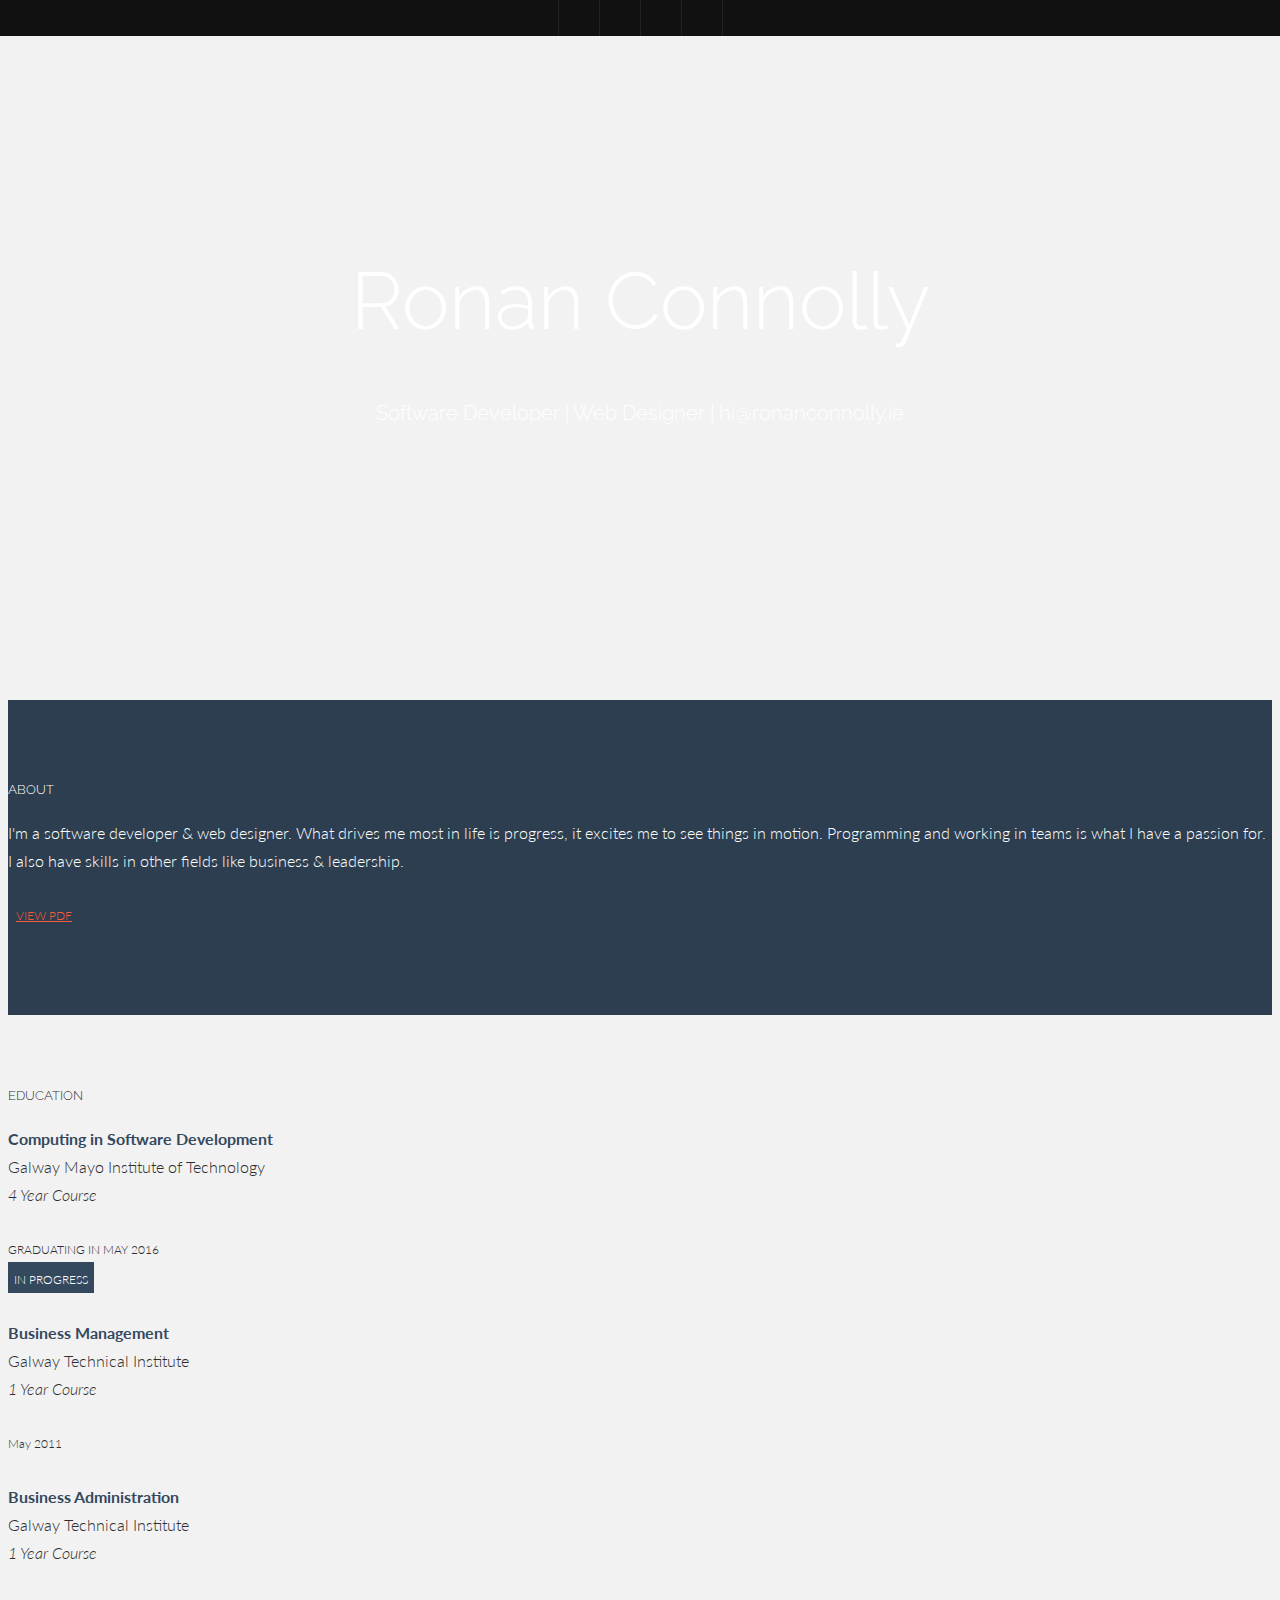
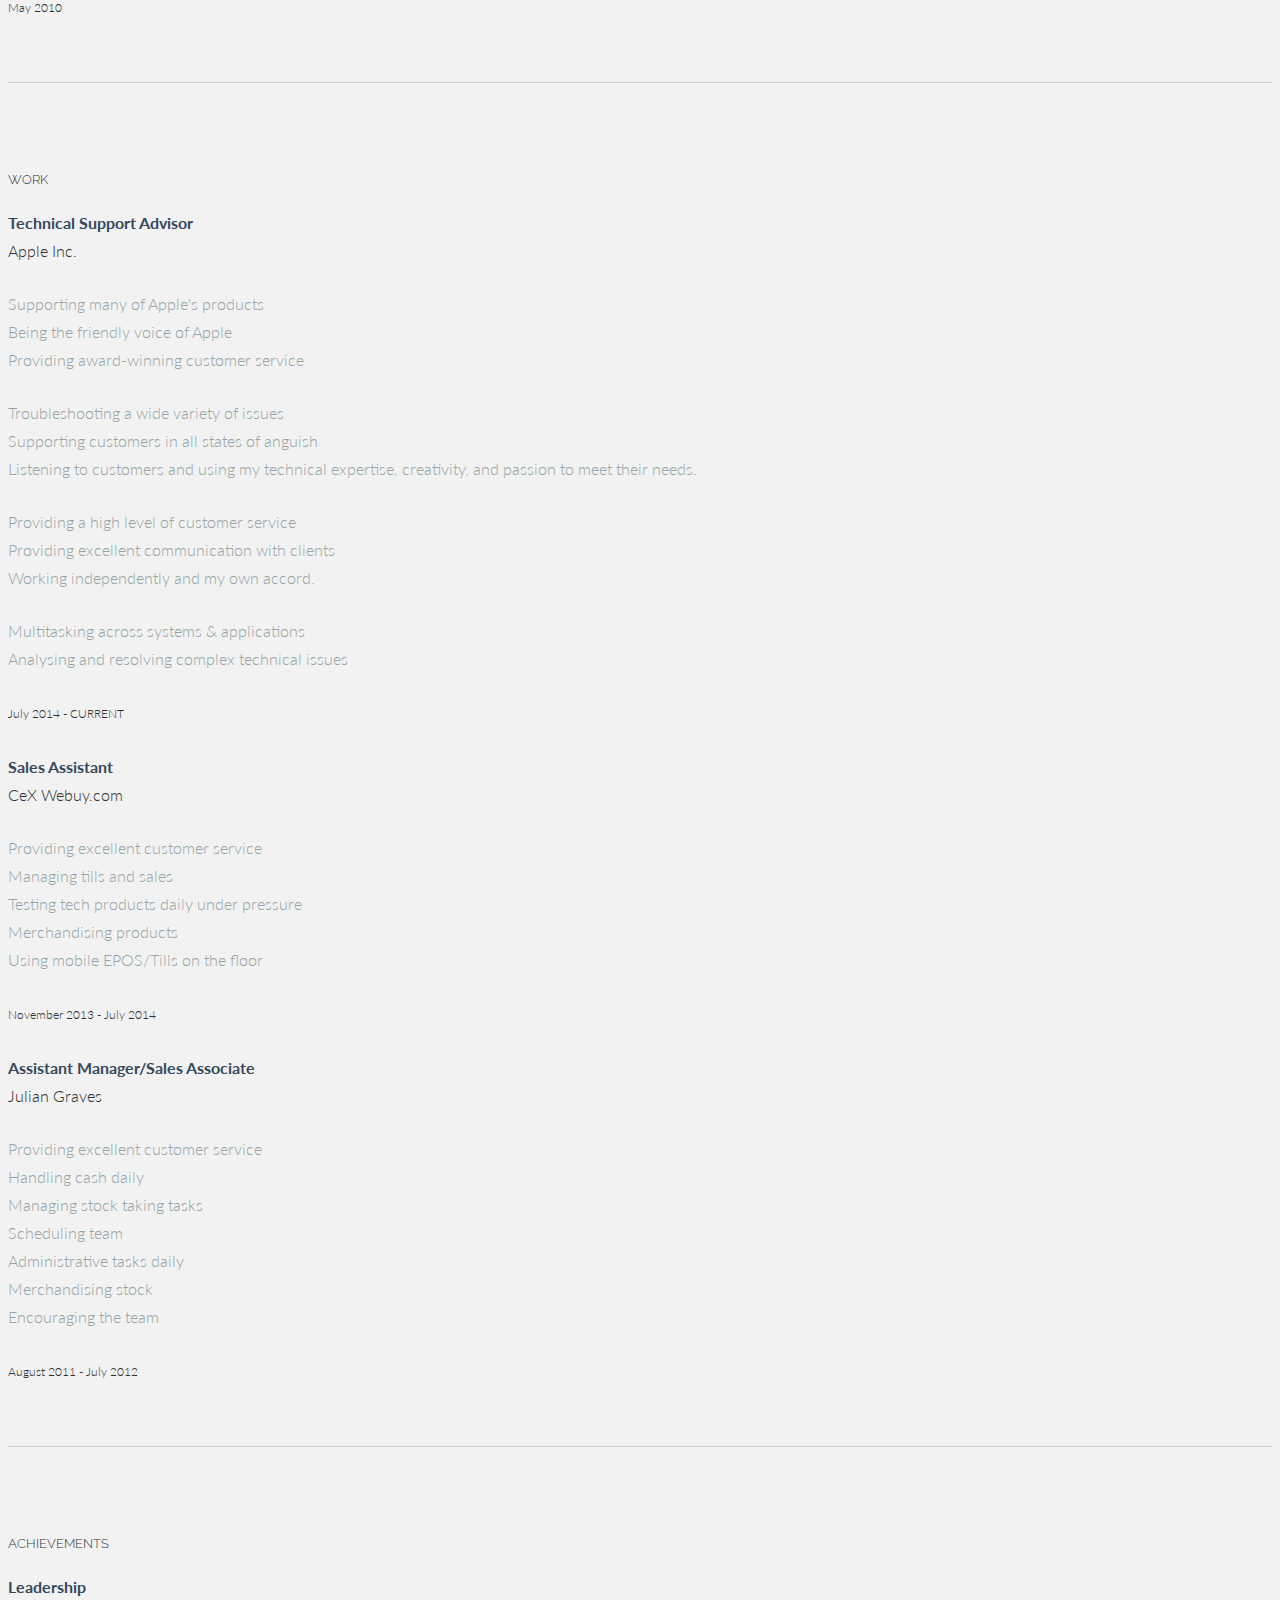
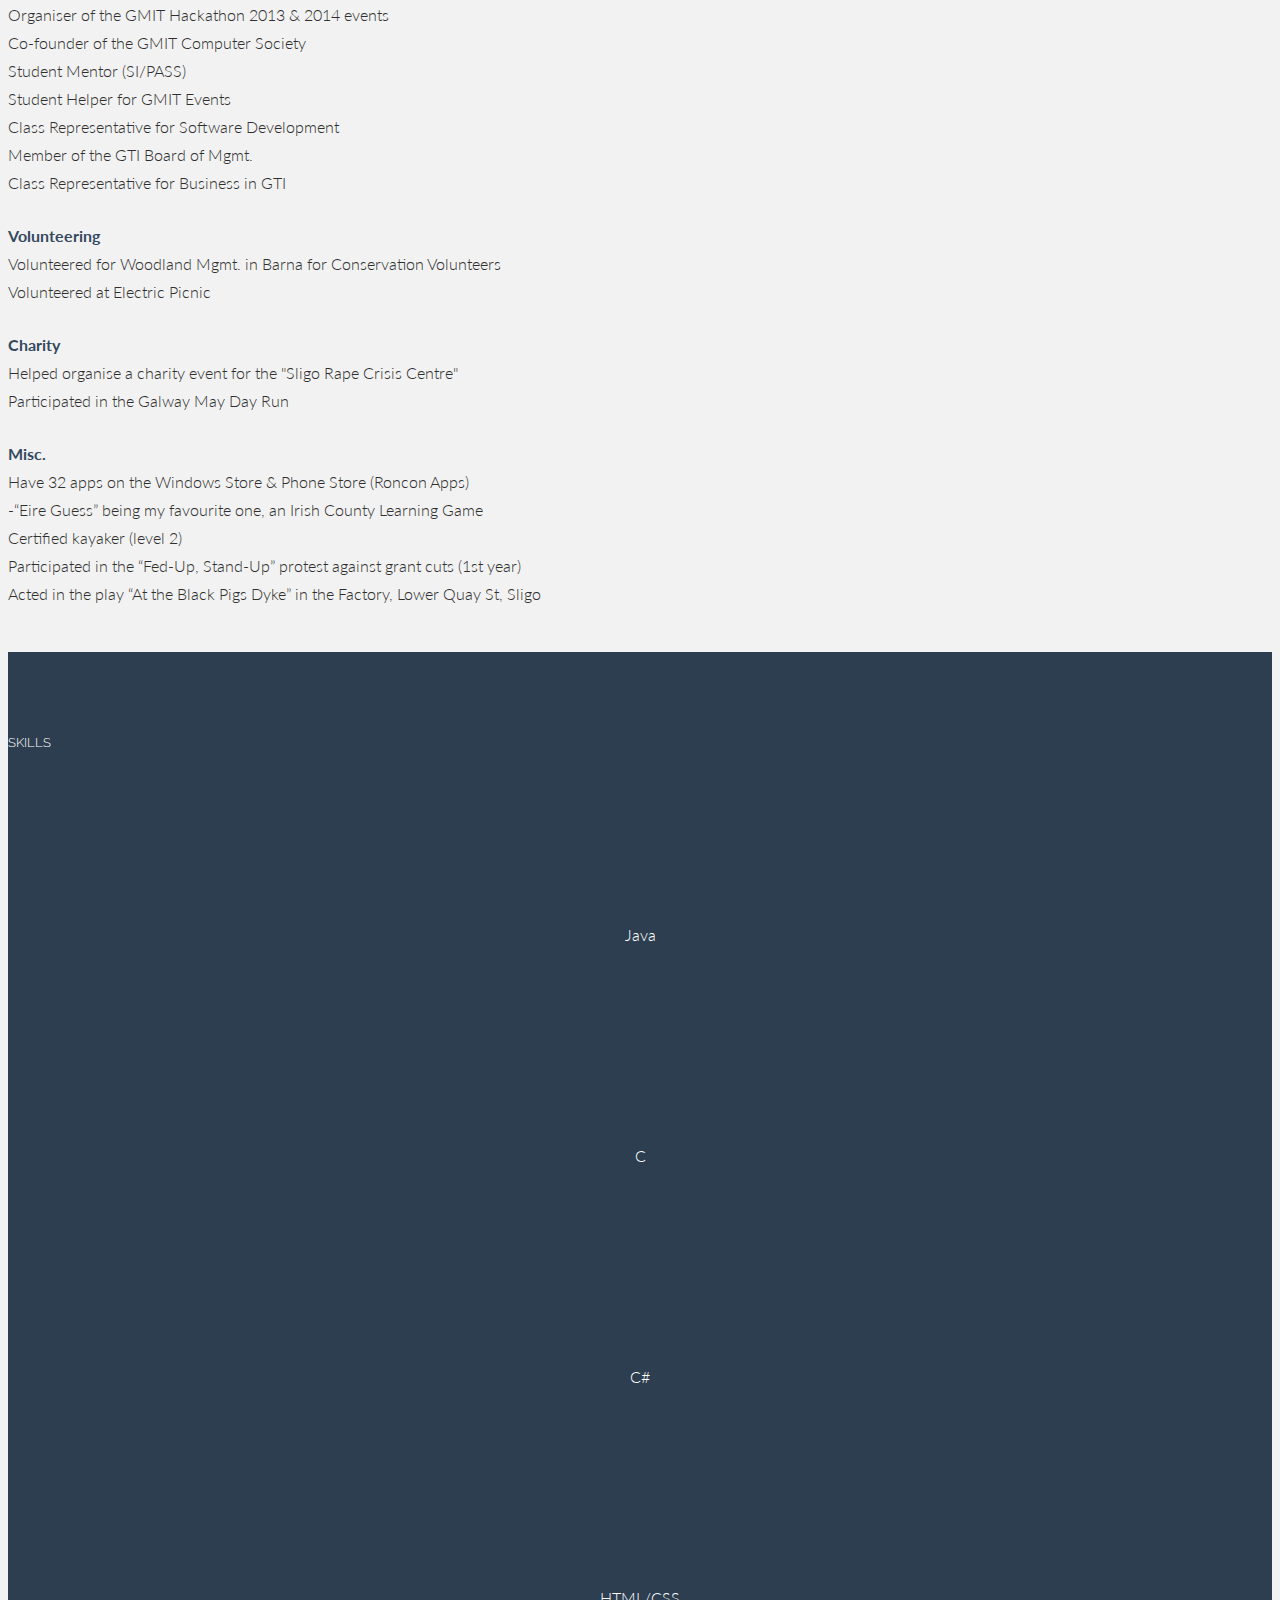
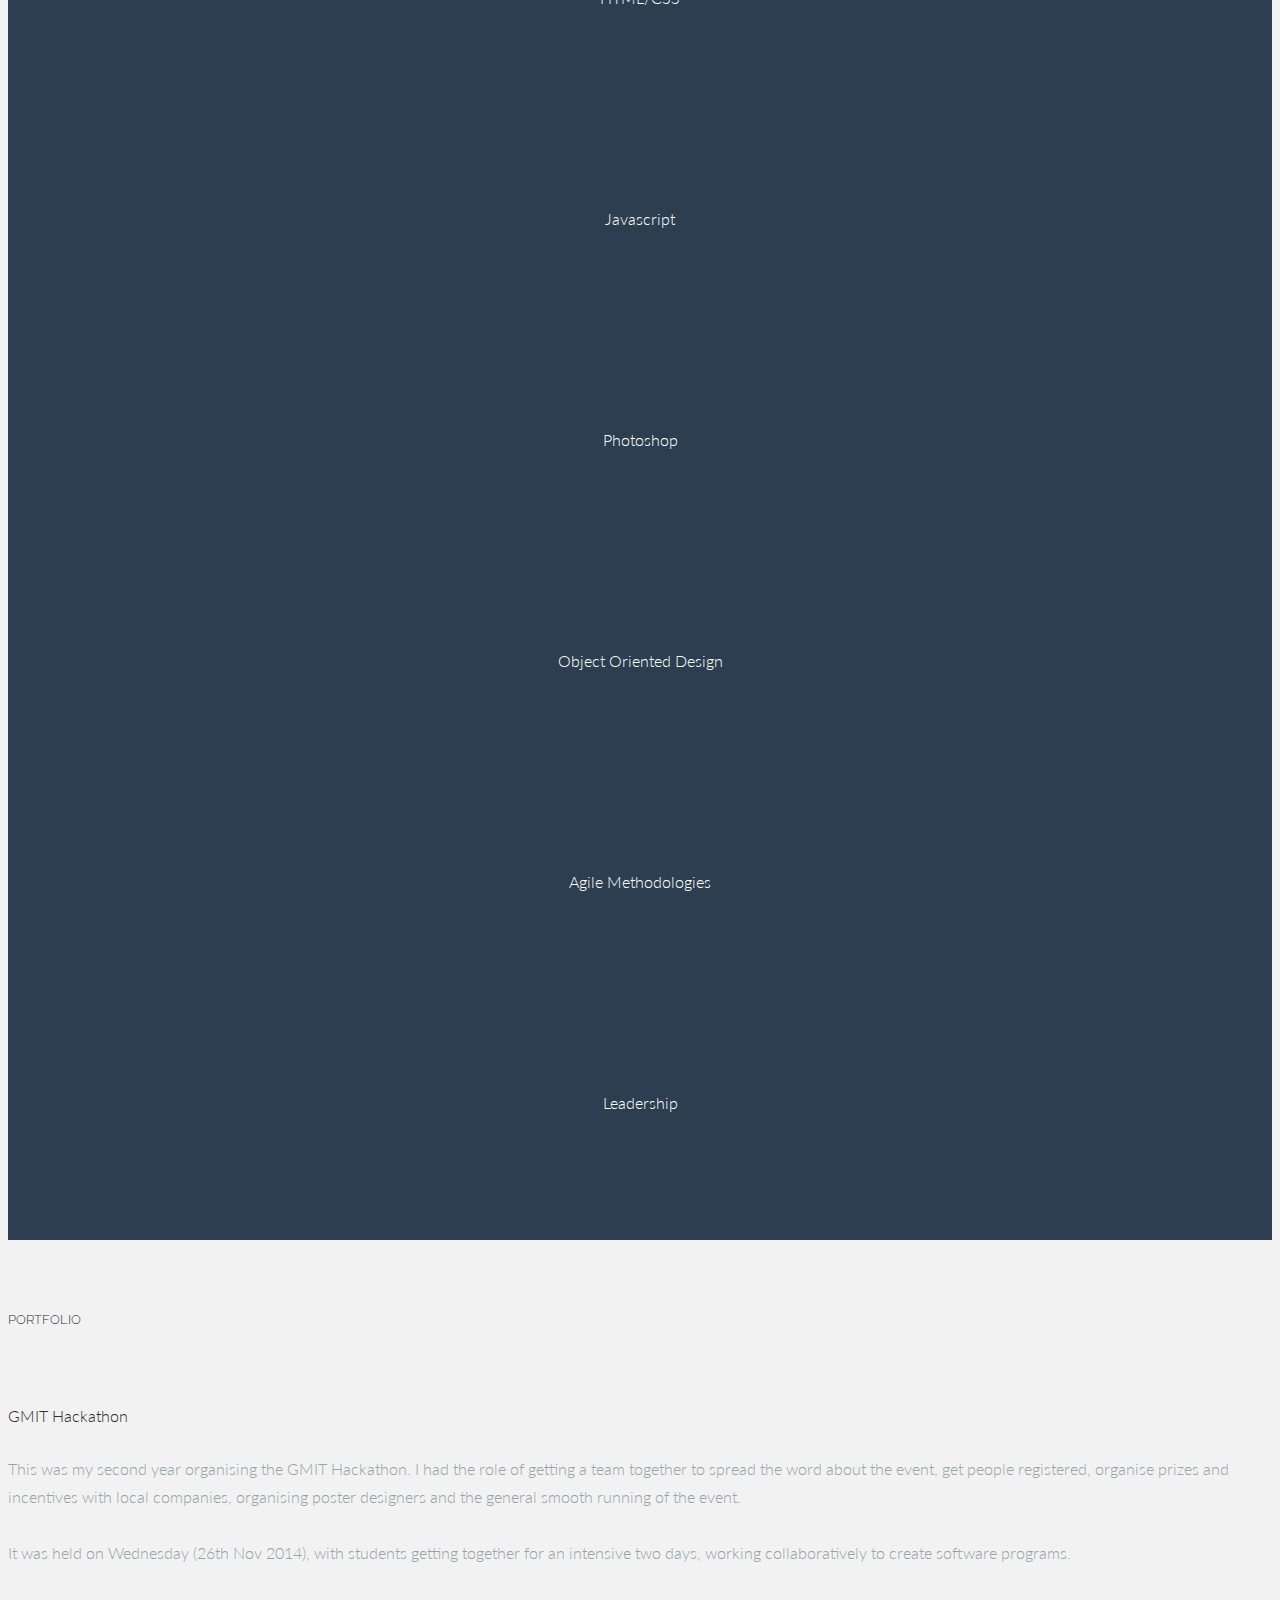
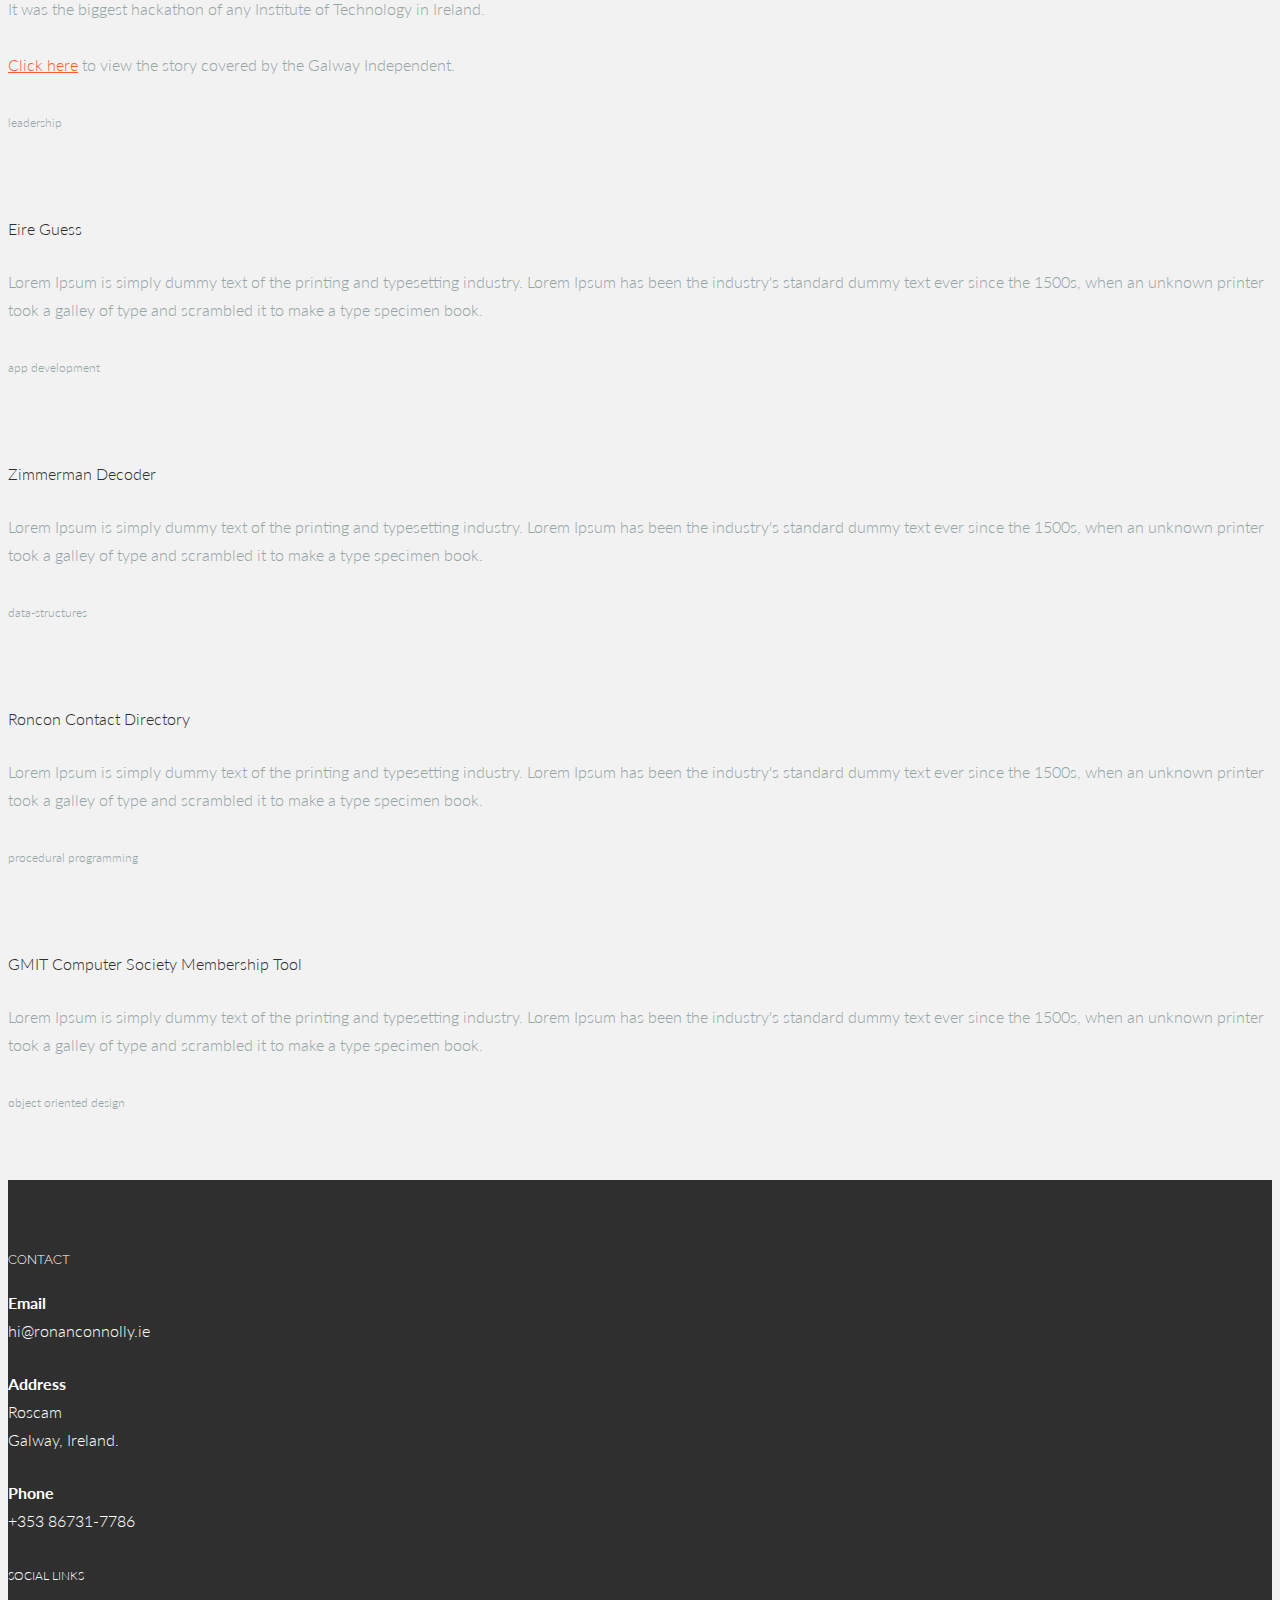
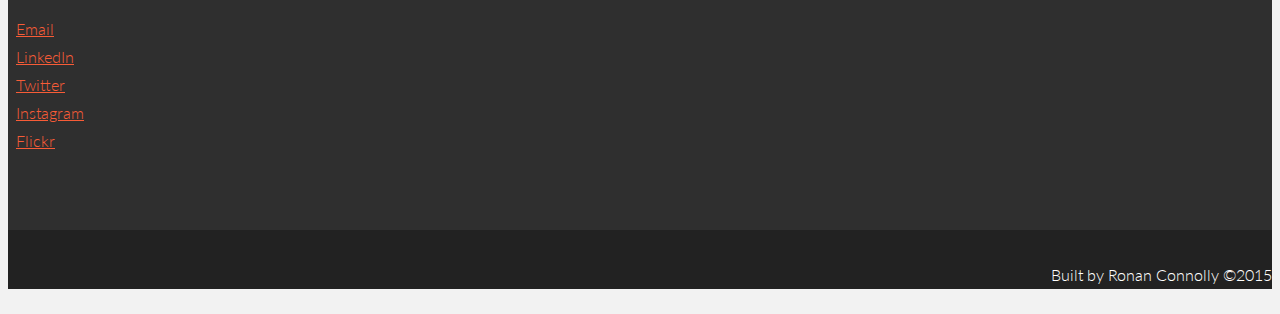
==== commit bc4bf196: "Overall improvements of styling" ====
--- a/index.html
+++ b/index.html
@@ -5,11 +5,8 @@
     <meta name="viewport" content="width=device-width, initial-scale=1.0">
     <meta name="description" content="">
     <meta name="author" content="">
-    <link rel="shortcut icon" href="assets/ico/favicon.png">
-
+    <link rel="shortcut icon" href="assets/ico/favicon.ico">
     <title>Ronan Connolly</title>
-    <!-- Test comment -->
-    <!-- another test -->
 
     <!-- Bootstrap core CSS -->
     <!-- Test Comment -->
@@ -83,7 +80,7 @@
 						Programming and working in teams is what I have a passion for. I also have skills in other fields like business & leadership.</p>
 				</div>
 				<div class="col-lg-3">
-					<p><a href="https://drive.google.com/open?id=0B-fZNFUEkhrUQWhqODFsanlOTjQ&authuser=0"><i class="icon-file"></i> <sm>VIEW PDF</sm></a></p>
+					<p><a href="https://drive.google.com/file/d/0B-fZNFUEkhrUQWhqODFsanlOTjQ/view?usp=sharing"><i class="icon-file"></i> <sm>VIEW PDF</sm></a></p>
 				</div>
 				
 			</div><!--/.row -->
@@ -247,12 +244,12 @@
 				</div>		
 
 				<div class="col-lg-6 col-lg-offset-3">
-					<p><t>Misc.</t><br/>
-						Have 32 apps on the Windows Store & Phone Store (Roncon Apps)<br/>
-						<sm><i class="icon-minus-sign"></i></sm>“Eire Guess” being my favourite one, an Irish County Learning Game<br/>
-						Certified kayaker (level 2)<br/>
-						Participated in the “Fed-Up, Stand-Up” protest against grant cuts (1st year)<br/>
-						Acted in the play “At the Black Pigs Dyke” in the Factory, Lower Quay St, Sligo<br/>
+					<p><t>Misc.</t><br>
+						Have 32 apps on the Windows Store & Phone Store (Roncon Apps)<br>
+						-“Eire Guess” being my favourite one, an Irish County Learning Game<br>
+						Certified kayaker (level 2)<br>
+						Participated in the “Fed-Up, Stand-Up” protest against grant cuts (1st year)<br>
+						Acted in the play “At the Black Pigs Dyke” in the Factory, Lower Quay St, Sligo<br>
 					</p>
 				</div>
 
@@ -330,11 +327,11 @@
 						<script>
 							var doughnutData = [
 									{
-										value: 65,
-										color:"#1abc9c"
-									},
-									{
-										value : 35,
+										value: 50,
+										color:"#1abc9c"
+									},
+									{
+										value : 50,
 										color : "#ecf0f1"
 									}
 								];
@@ -348,11 +345,11 @@
 						<script>
 							var doughnutData = [
 									{
-										value: 30,
-										color:"#1abc9c"
-									},
-									{
-										value : 70,
+										value: 25,
+										color:"#1abc9c"
+									},
+									{
+										value : 75,
 										color : "#ecf0f1"
 									}
 								];
@@ -415,27 +412,9 @@
 								var myDoughnut = new Chart(document.getElementById("agile").getContext("2d")).Doughnut(doughnutData);
 						</script>
 					</div>
-					<div class="col-lg-3 centered">
-						<canvas id="sql" height="130" width="130"></canvas>
-						<p>SQL</p>
-						<br>
-						<script>
-							var doughnutData = [
-									{
-										value: 50,
-										color:"#1abc9c"
-									},
-									{
-										value : 50,
-										color : "#ecf0f1"
-									}
-								];
-								var myDoughnut = new Chart(document.getElementById("sql").getContext("2d")).Doughnut(doughnutData);
-						</script>
-					</div>
-
-
-					<div class="col-lg-3 col-lg-offset-3 centered">
+
+
+					<div class="col-lg-3 centered">
 						<canvas id="leadership" height="130" width="130"></canvas>
 						<p>Leadership</p>
 						<br>
@@ -452,43 +431,7 @@
 								];
 								var myDoughnut = new Chart(document.getElementById("leadership").getContext("2d")).Doughnut(doughnutData);
 						</script>
-					</div>
-					<div class="col-lg-3 centered">
-						<canvas id="sqm" height="130" width="130"></canvas>
-						<p>Software Quality Management</p>
-						<br>
-						<script>
-							var doughnutData = [
-									{
-										value: 50,
-										color:"#1abc9c"
-									},
-									{
-										value : 50,
-										color : "#ecf0f1"
-									}
-								];
-								var myDoughnut = new Chart(document.getElementById("sqm").getContext("2d")).Doughnut(doughnutData);
-						</script>
-					</div>
-					<div class="col-lg-3 centered">
-						<canvas id="pres-com" height="130" width="130"></canvas>
-						<p>Presentations & Communications</p>
-						<br>
-						<script>
-							var doughnutData = [
-									{
-										value: 90,
-										color:"#1abc9c"
-									},
-									{
-										value : 10,
-										color : "#ecf0f1"
-									}
-								];
-								var myDoughnut = new Chart(document.getElementById("pres-com").getContext("2d")).Doughnut(doughnutData);
-						</script>
-					</div>					
+					</div>		
 			</div><!--/.row -->
 			<br>
 		</div><!--/.container -->
@@ -587,23 +530,24 @@
 				</div>
 				<div class="col-lg-3">
 					<p><sm>SOCIAL LINKS</sm></p>
-					<p>
-						<a href="https://twitter.com/RonanDConnolly"><i class="icon-twitter"></i></a>
-						<a href="https://ie.linkedin.com/in/ronanconnolly/"><i class="icon-linkedin"></i></a>
-						<a href="http://instagram.com/ronnyconn"><i class="icon-instagram"></i></a>
-						<a href="https://www.flickr.com/photos/128928518@N02/"><i class="icon-flickr"></i></a>
+					<p class="socialLinks">
+						<a href="hi@ronanconnolly.ie"><i class="icon-envelope"></i>Email</a><br>
+						<a href="https://ie.linkedin.com/in/ronanconnolly/"><i class="icon-linkedin"></i>LinkedIn</a><br>
+						<a href="https://twitter.com/RonanDConnolly"><i class="icon-twitter"></i>Twitter</a><br>
+						<a href="http://instagram.com/ronnyconn"><i class="icon-instagram"></i>Instagram</a><br>
+						<a href="https://www.flickr.com/photos/128928518@N02/"><i class="icon-flickr"></i>Flickr</a>
 					</p>
 				</div>
 			</div><!--/.row -->
 		</div><!--/.container -->
 	</div><!--/ #footer -->
 	
-	<!--<div id="c">
+	<div id="c">
 		<div class="container">
-			p>For more info <a href="http://www.blacktie.co">LinkedIn</a></p>
+			<p>Built by Ronan Connolly ©2015</p>
 		
 		</div>
-	</div>-->
+	</div>
 	
 
     <!-- Bootstrap core JavaScript
--- a/assets/css/main.css
+++ b/assets/css/main.css
@@ -0,0 +1,303 @@
+ /* Author: Carlos Alvarez
+ * URL: http://alvarez.is
+ *
+ * Project Name: Kelvin - Free Bootstrap 3 Resume Theme
+ * Version: 1.0
+ * URL: http://blacktie.co
+ */
+
+body {
+  background-color: #f2f2f2;
+    font-family: "Lato";
+    font-weight: 300;
+    font-size: 16px;
+    color: #555;
+
+    -webkit-font-smoothing: antialiased;
+    -webkit-overflow-scrolling: touch;
+}
+
+/* Titles */
+h1, h2, h3, h4, h5, h6 {
+    font-family: "Raleway";
+    font-weight: 300;
+    color: #333;
+}
+
+
+/* Paragraph & Typographic */
+p {
+    line-height: 28px;
+    margin-bottom: 25px;
+}
+
+.centered {
+    text-align: center;
+}
+
+/* Links */
+a {
+    color: #f85c37;
+    word-wrap: break-word;
+
+    -webkit-transition: color 0.1s ease-in, background 0.1s ease-in;
+    -moz-transition: color 0.1s ease-in, background 0.1s ease-in;
+    -ms-transition: color 0.1s ease-in, background 0.1s ease-in;
+    -o-transition: color 0.1s ease-in, background 0.1s ease-in;
+    transition: color 0.1s ease-in, background 0.1s ease-in;
+}
+
+a:hover,
+a:focus {
+    color: #7b7b7b;
+    text-decoration: none;
+    outline: 0;
+}
+
+a:before,
+a:after {
+    -webkit-transition: color 0.1s ease-in, background 0.1s ease-in;
+    -moz-transition: color 0.1s ease-in, background 0.1s ease-in;
+    -ms-transition: color 0.1s ease-in, background 0.1s ease-in;
+    -o-transition: color 0.1s ease-in, background 0.1s ease-in;
+    transition: color 0.1s ease-in, background 0.1s ease-in;
+}
+
+ hr {
+    display: block;
+    height: 1px;
+    border: 0;
+    border-top: 1px solid #ccc;
+    margin: 1em 0;
+    padding: 0;
+}
+
+
+/*---------------------------------------------------
+	3.1 Topbar
+---------------------------------------------------*/
+
+#section-topbar {
+	position: fixed;
+	top: 0;
+	left: 0;
+	right: 0;
+	z-index: 10000;
+	overflow: visible;
+	font: normal 16px/24px  'Open Sans', "Helvetica Neue", Helvetica, Arial, sans-serif;
+}
+
+#section-topbar a {
+  color: #fff;
+}
+
+#topbar-inner {
+	background: #111;
+	line-height: 0;
+	text-align: center;
+	opacity: 1;
+	/*background: rgba(35, 44, 54, 0.5);
+	transition: all 0.5s ease-in;*/
+}
+
+#topbar-inner:hover {
+	/*background: rgba(35, 44, 54, 1);
+	transition: all 0.5s ease-in;*/
+}
+
+/*
+	Top Bar
+
+	By default, top navigation bar uses "fixed" position
+*/
+#section-topbar ul#nav {
+	display: inline-block;
+	position: relative;
+	margin: 0;
+	padding: 0;
+
+	border-right: 1px solid #222;
+
+	/* For IE, the outcast */
+	zoom:1;
+	*display: inline;
+}
+
+#section-topbar ul#nav > li {
+	display: block;
+    float: left;
+    padding: 0;
+}
+
+
+#section-topbar ul#nav a {
+  display: block;
+  font: normal 11px/18px "Helvetica Neue", Helvetica, Arial, sans-serif;
+  text-decoration: none;
+  padding: 18px 20px 18px 20px;
+  border-left: 1px solid #222;
+}
+
+	#section-topbar ul#nav a:hover {
+	  background: #222;
+	  text-decoration: none;
+	  border-left: 1px solid #111;
+	}
+!important
+	#section-topbar ul#nav .active a {
+		background: #222;
+		color: #222;
+		background: #44bbaa;
+		border-left: 1px solid #111;
+	}
+
+		#section-topbar ul#nav .active a:hover {
+			background: #222;
+			/*background: #44bbaa;*/
+		}
+#section-topbar i {
+	font-size: 25px;
+}
+/*---------------------------------------------------
+	SECTION WRAPS
+---------------------------------------------------*/
+
+/* Header Wrap */
+#headerwrap {
+	background: url(../img/header-bg.jpg) no-repeat center top;
+	margin-top: 60px;
+	padding-top:140px;
+	text-align:center;
+	background-attachment: relative;
+	background-position: center center;
+	min-height: 500px;
+	width: 100%;
+	
+    -webkit-background-size: 100%;
+    -moz-background-size: 100%;
+    -o-background-size: 100%;
+    background-size: 100%;
+
+    -webkit-background-size: cover;
+    -moz-background-size: cover;
+    -o-background-size: cover;
+    background-size: cover;
+}
+
+#headerwrap h1 {
+	font-size: 80px;
+	color: white;
+}
+
+#headerwrap h3 {
+	font-size: 20px;
+	color: white;
+}
+
+/* Intnro Wrap */
+
+#intro {
+	background: #2c3e50;
+	padding-top: 60px;
+	padding-bottom: 60px;
+	/*color: white;*/
+} 
+
+#intro a:link, #intro a:active, #intro a:visited {
+	/*color: white;*/
+}
+
+#intro a:hover{
+	/*font-weight: bold;*/
+}
+
+#intro h5, p {
+	color: white;
+}
+
+#intro i {
+	color: white;
+	font-size: 20px;
+	padding-right: 8px;
+	vertical-align: middle;
+}
+
+
+#skillswrap {
+	background: #2c3e50;
+	padding-top: 60px;
+	padding-bottom: 60px;
+	color: white;
+}
+
+#skillswrap h5, p {
+	color: white;
+}
+
+#footwrap {
+	background: #2f2f2f;
+	padding-top: 50px;
+	padding-bottom: 50px;
+}
+
+#footwrap p {
+	color: white;
+}
+
+#footwrap h5 {
+	color: white;
+}
+
+
+#footwrap t {
+	font-weight: 700;
+}
+
+#footwrap i {
+	padding-right: 8px;
+	color: #1abc9c;
+}
+
+/* Copyright Wrap */
+
+#c {
+	background: #222222;
+	padding-top: 15px;
+	text-align: right;
+}
+
+#c p {
+	color: white
+}
+
+
+
+/* Global Values */
+
+.desc {
+	padding-top: 50px;
+}
+
+.desc p {
+	color: #2f2f2f;
+}
+
+.desc t {
+	color: #34495e;
+	font-weight: 700;
+}
+
+.desc imp {
+	padding: 6px;
+	color: white;
+	background: #34495e;
+}
+
+.desc more {
+	color: #95a5a6;
+}
+
+
+sm {
+	font-size: 12px;
+}
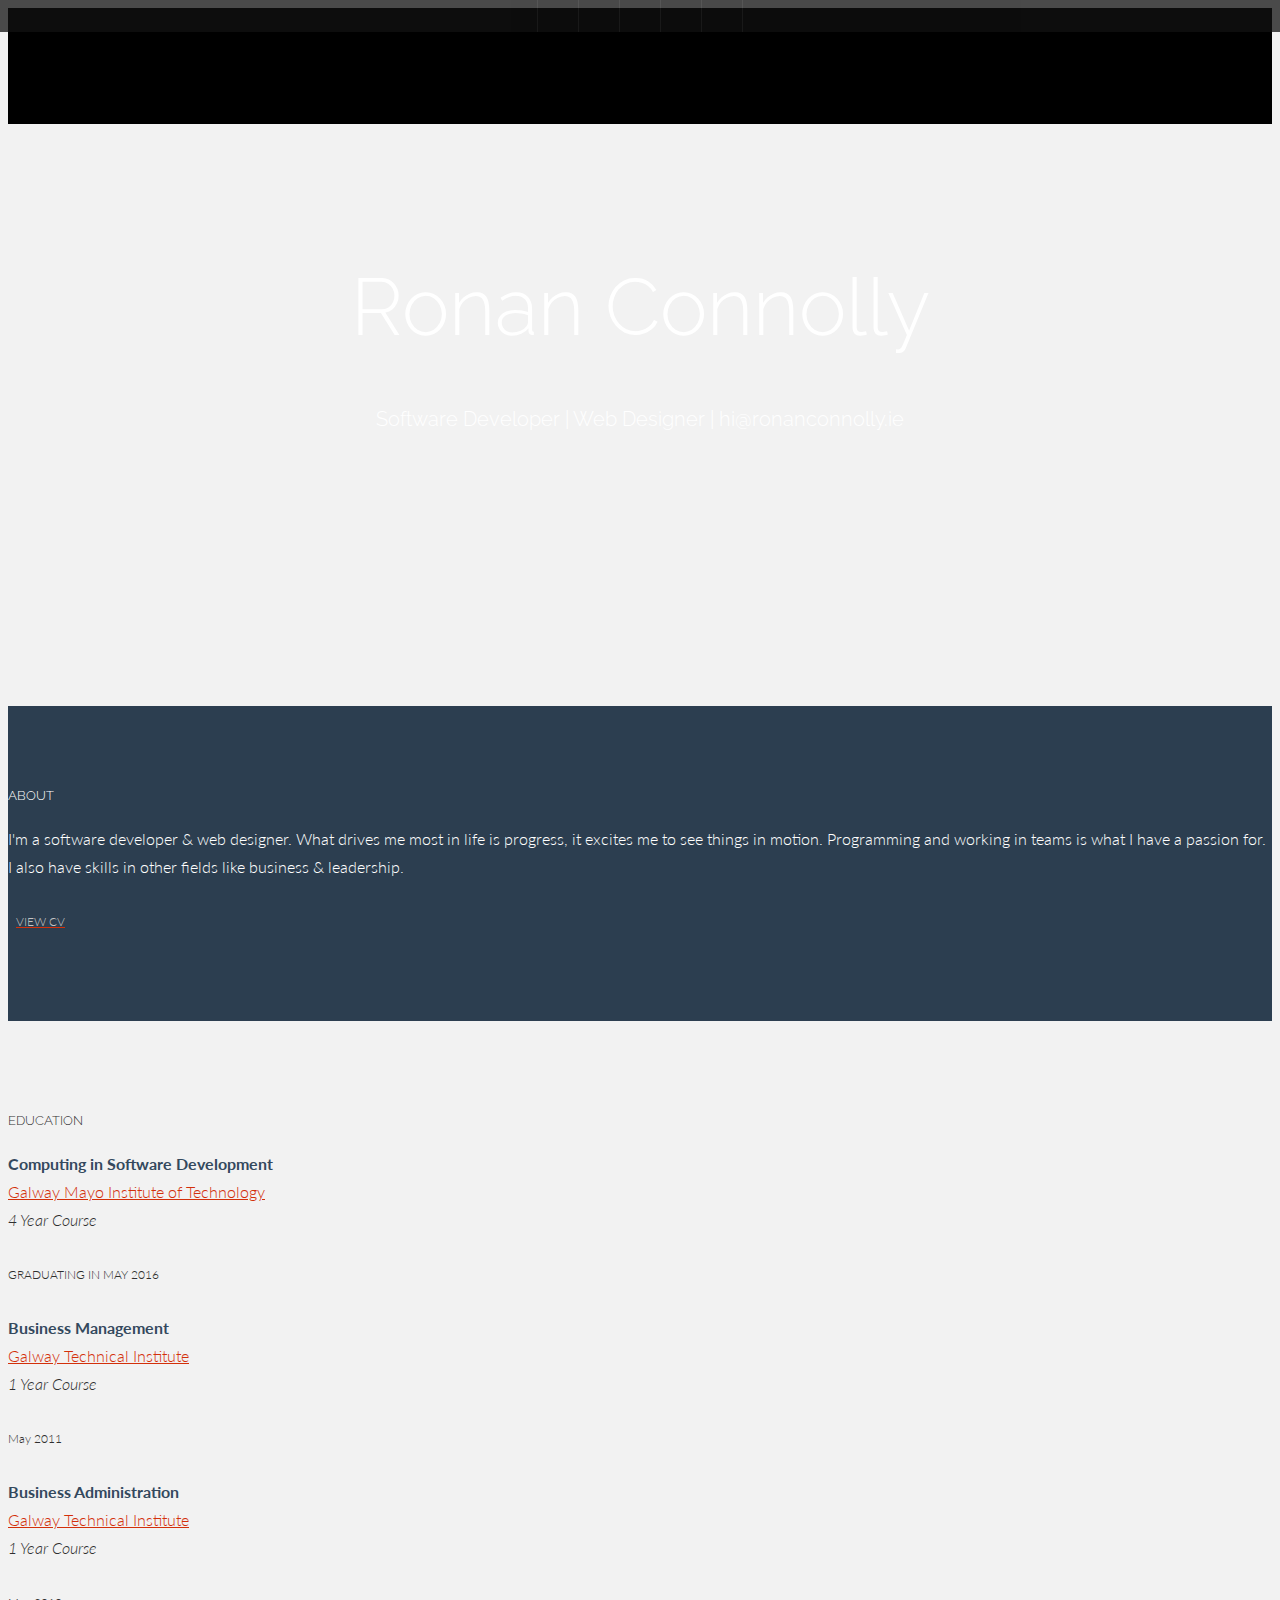
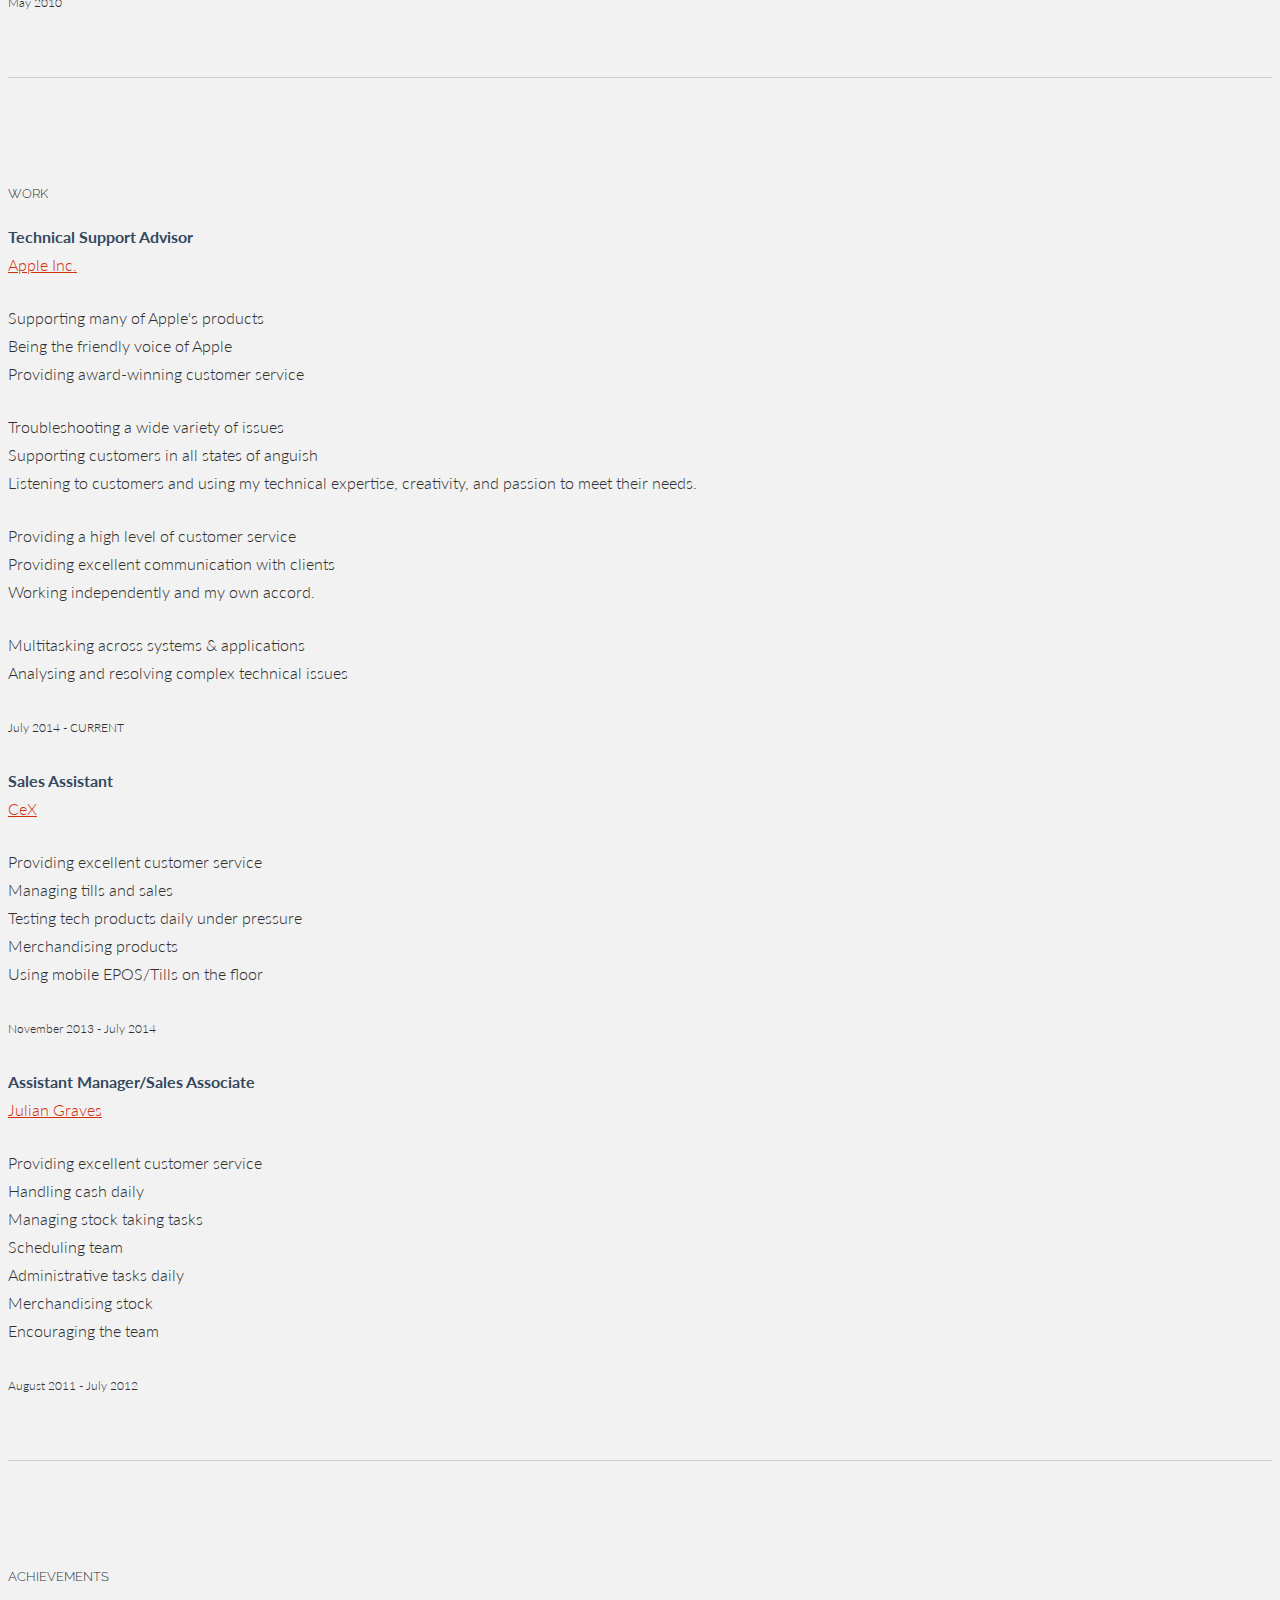
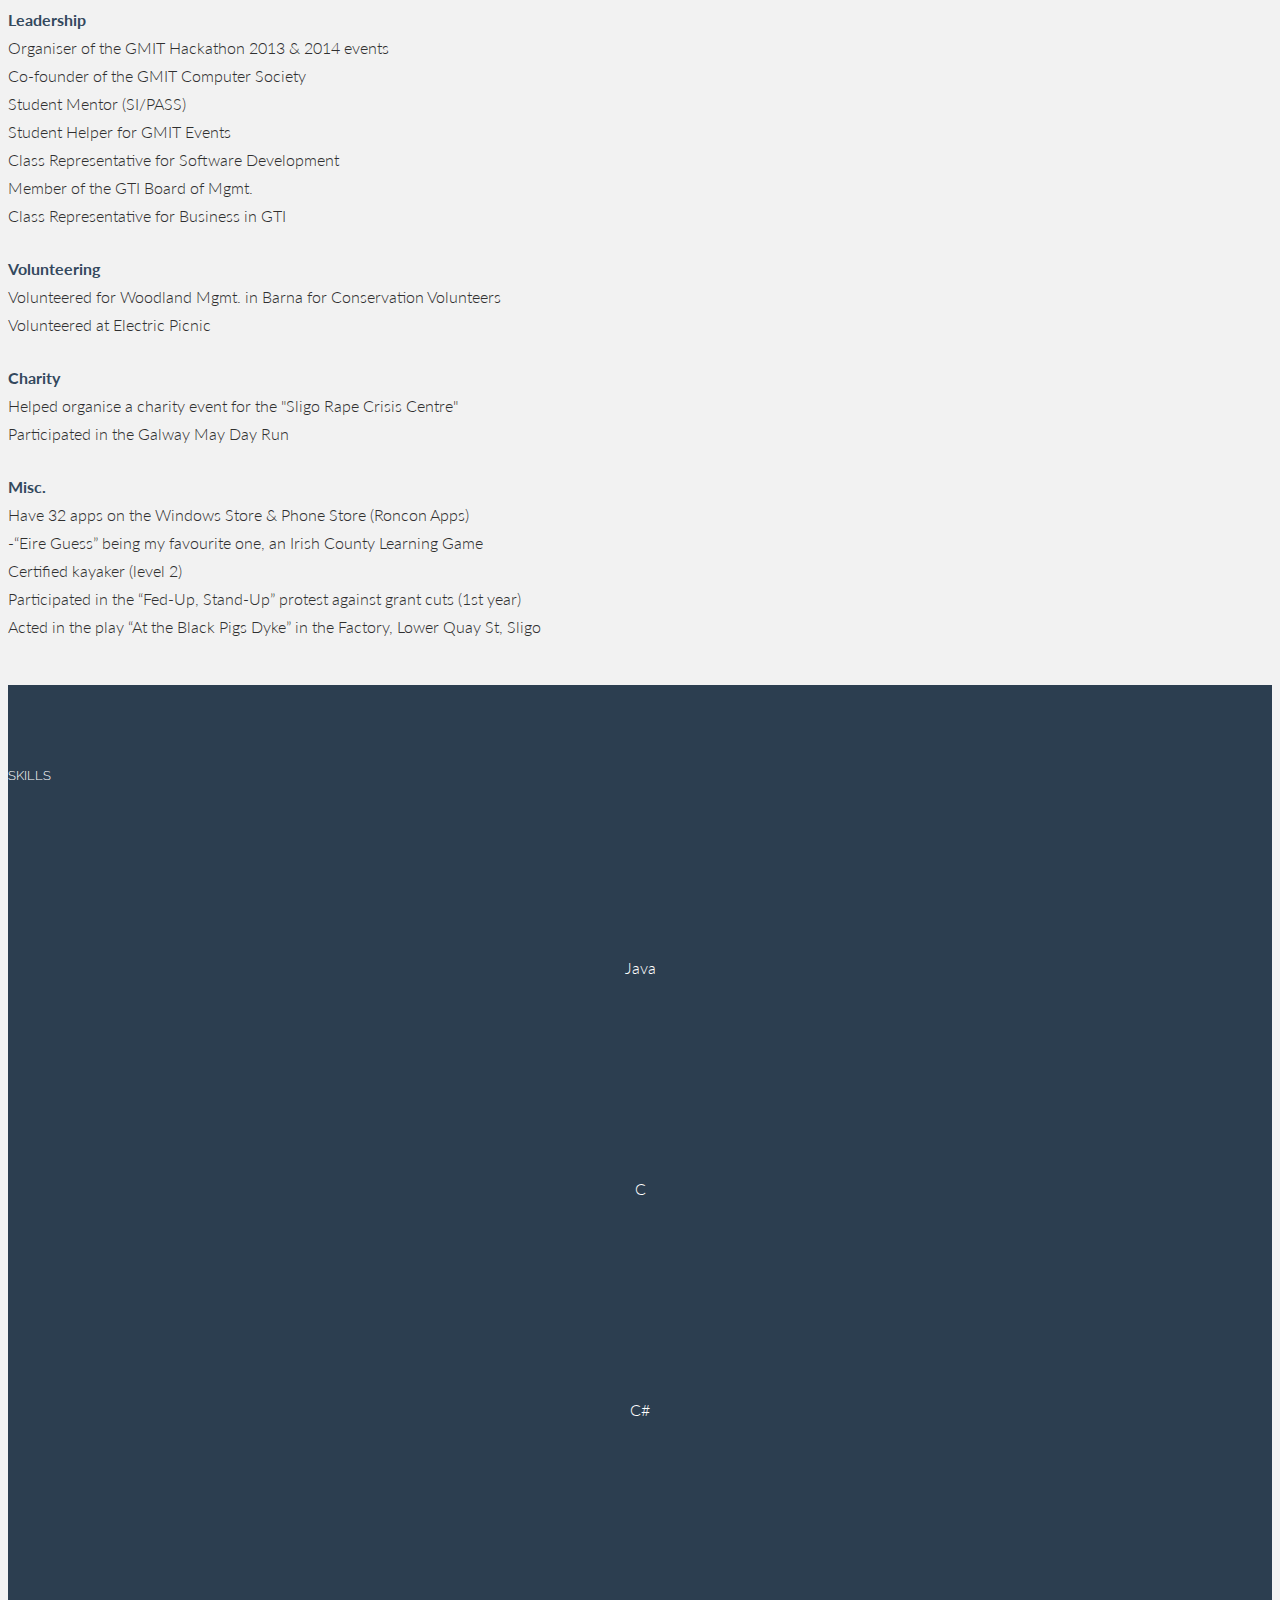
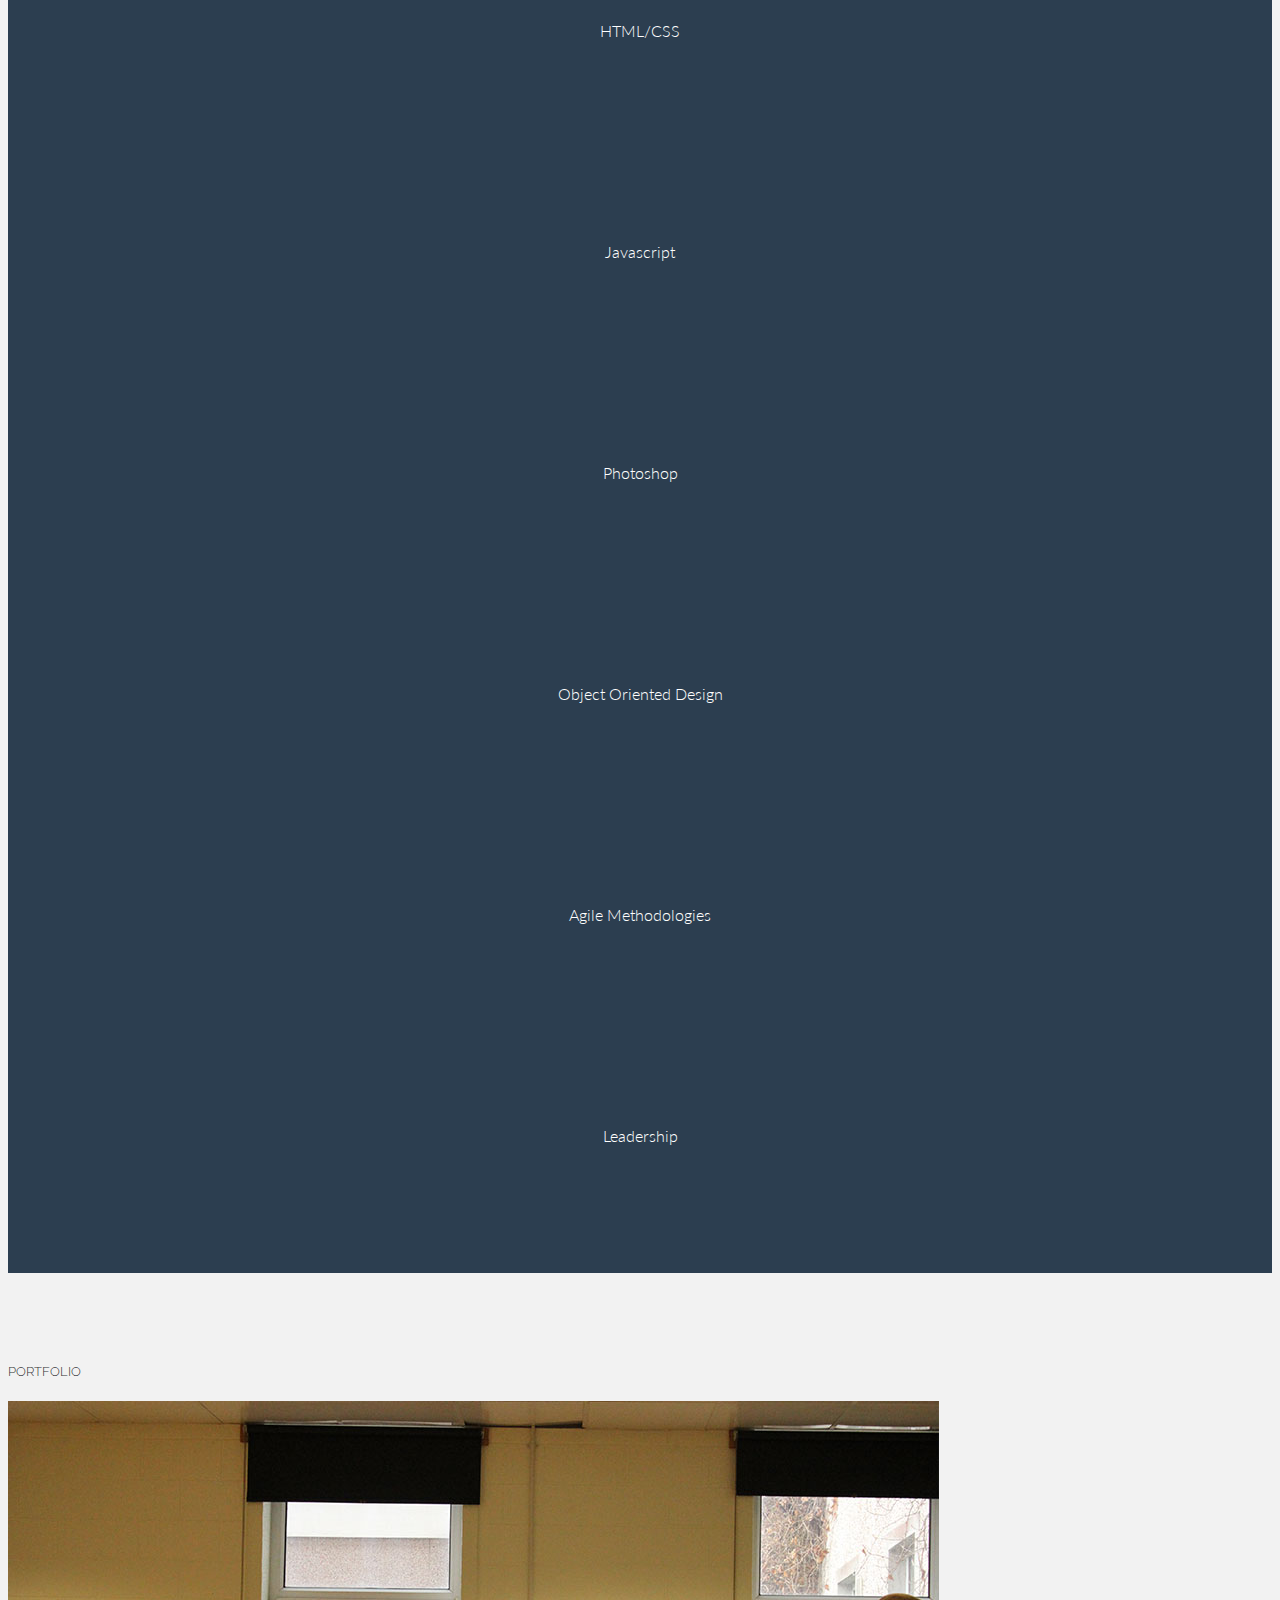
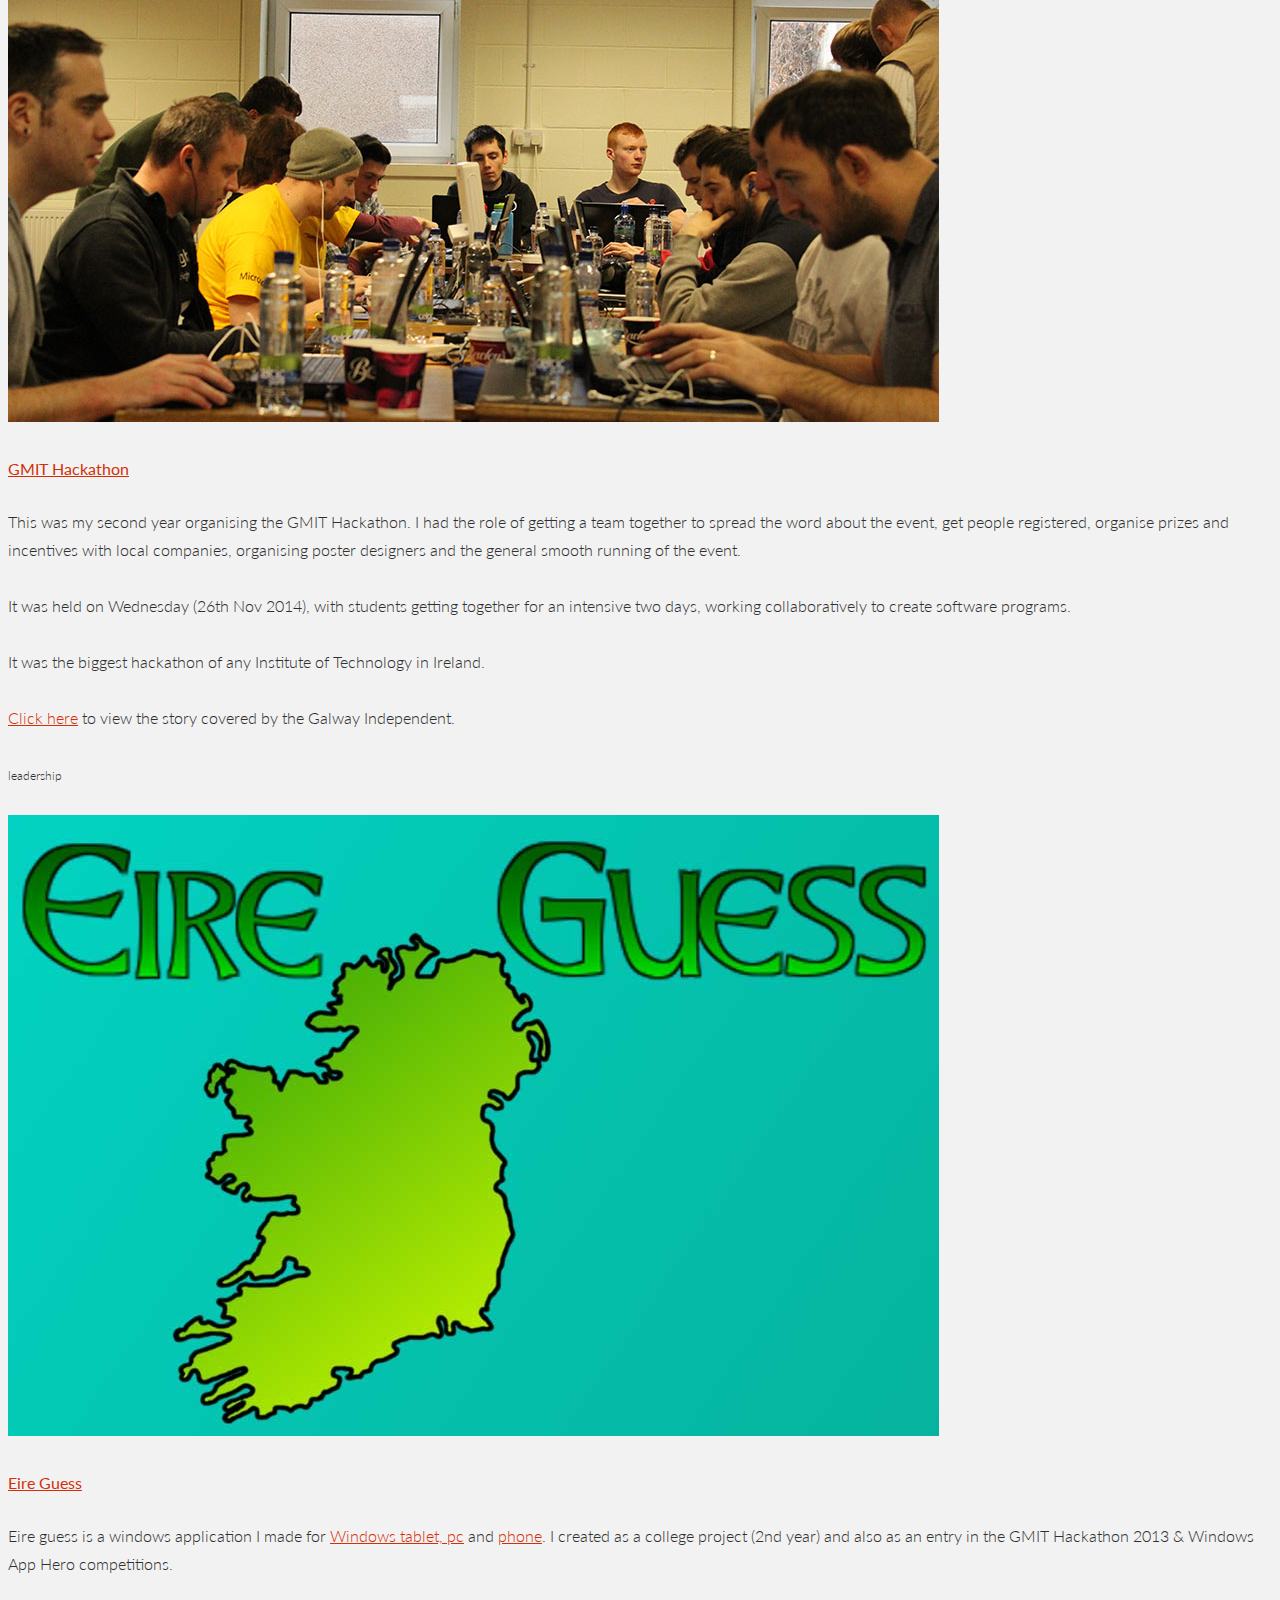
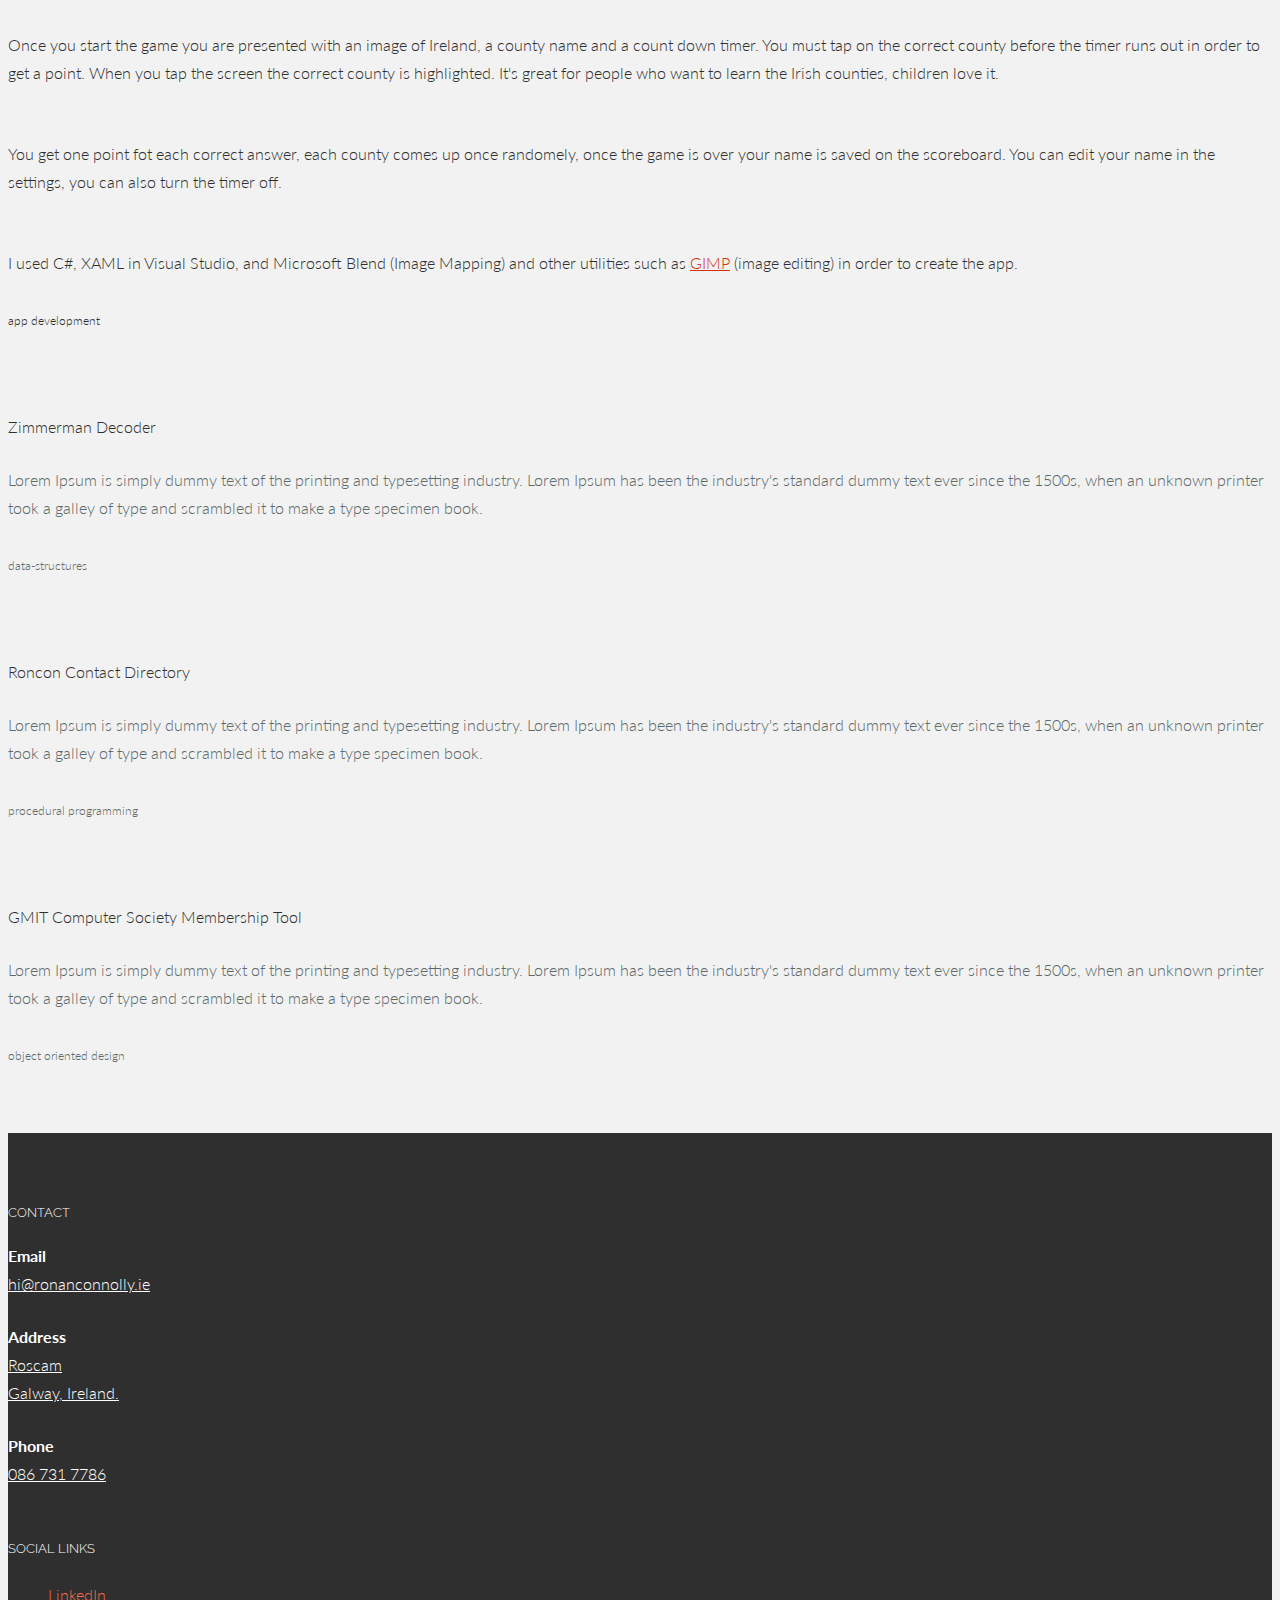
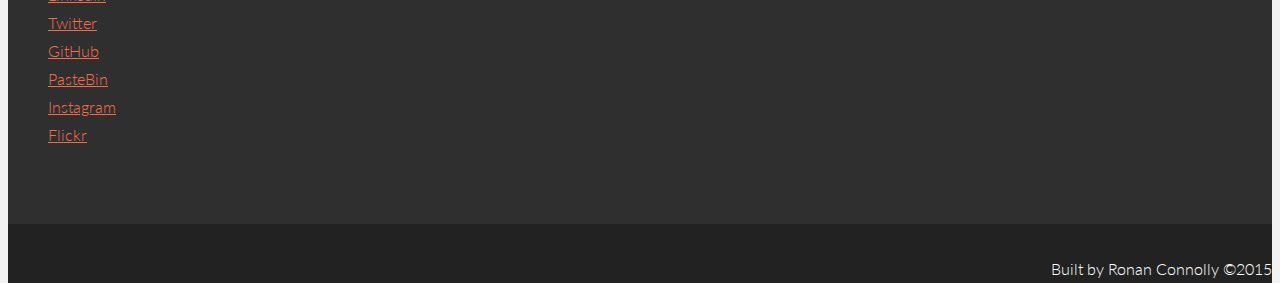
==== commit 24af3042: "Major update of HTML and CSS" ====
--- a/index.html
+++ b/index.html
@@ -9,7 +9,7 @@
     <title>Ronan Connolly</title>
 
     <!-- Bootstrap core CSS -->
-    <!-- Test Comment -->
+    <!-- Test Comment 2 -->
     <link href="assets/css/bootstrap.css" rel="stylesheet">
 
     <!-- Custom styles for this template -->
@@ -40,8 +40,11 @@
 					<div class="dropdown">
 						<ul id="nav" class="nav">
 							<li class="menu-item"><a class="smoothScroll" href="#about" title="About"><i class="icon-user"></i></a></li>
-							<li class="menu-item"><a class="smoothScroll" href="#resume" title="Resume"><i class="icon-file"></i></a></li>
-							<li class="menu-item"><a class="smoothScroll" href="#work" title="Works"><i class="icon-briefcase"></i></a></li>
+							<li class="menu-item"><a class="smoothScroll" href="#education" title="Education"><i class="icon-book"></i></a></li>
+							<!--<li class="menu-item"><a class="smoothScroll" href="#work" title="Work"><i class="icon-wrench"></i></a></li>-->
+							<li class="menu-item"><a class="smoothScroll" href="#achievements" title="Achievements"><i class="icon-trophy"></i></a></li>
+							<!--<li class="menu-item"><a class="smoothScroll" href="#skills" title="Skills"><i class="icon-lightbulb"></i></a></li>-->
+							<li class="menu-item"><a class="smoothScroll" href="#portfolio" title="Portfolio"><i class="icon-briefcase"></i></a></li>
 							<li class="menu-item"><a class="smoothScroll" href="#contact" title="Contact"><i class="icon-envelope"></i></a></li>
 						</ul><!--/ uL#nav -->
 					</div><!-- /.dropdown -->
@@ -53,7 +56,9 @@
 			<div class="clear"></div>
 		</div><!--/ #topbar-inner -->
 	</div><!--/ #section-topbar -->
-	
+
+	<div id="top-strip" />
+
 	<div id="headerwrap">
 		<div class="container">
 			<div class="row centered">
@@ -80,7 +85,7 @@
 						Programming and working in teams is what I have a passion for. I also have skills in other fields like business & leadership.</p>
 				</div>
 				<div class="col-lg-3">
-					<p><a href="https://drive.google.com/file/d/0B-fZNFUEkhrUQWhqODFsanlOTjQ/view?usp=sharing"><i class="icon-file"></i> <sm>VIEW PDF</sm></a></p>
+					<p><a href="https://drive.google.com/file/d/0B-fZNFUEkhrUQWhqODFsanlOTjQ/view?usp=sharing"><i class="icon-file"></i> <sm id="pdf">VIEW CV</sm></a></p>
 				</div>
 				
 			</div><!--/.row -->
@@ -88,29 +93,29 @@
 	</div><!--/ #intro -->
 
 
-	<section id="resume" name="resume"></section>
+	<section id="education" name="education"></section>
 	<!--EDUCATION DESCRIPTION -->
 	<div class="container desc">
 		<div class="row">
-
+			<br>
 				<div class="col-lg-2 col-lg-offset-1">
 					<h5>EDUCATION</h5>
 				</div>
 				<div class="col-lg-6">
 					<p><t>Computing in Software Development</t><br/>
-						Galway Mayo Institute of Technology <br/>
+						<a href="http://www.gmit.ie/">Galway Mayo Institute of Technology </a><br/>
 						<i>4 Year Course</i>
 					</p>
 				</div>
 				<div class="col-lg-3">
 					<p><sm>GRADUATING IN MAY 2016</sm><br/>
-					<imp><sm>IN PROGRESS</sm></imp>
+					<!-- <imp><sm>IN PROGRESS</sm></imp> -->
 					</p>
 				</div>
 	
 				<div class="col-lg-6 col-lg-offset-3">
 					<p><t>Business Management</t><br/>
-						Galway Technical Institute <br/>
+						<a href="http://www.gti.ie/">Galway Technical Institute </a><br/>
 						<i>1 Year Course</i>
 					</p>
 				</div>
@@ -120,7 +125,7 @@
 
 				<div class="col-lg-6 col-lg-offset-3">
 					<p><t>Business Administration</t><br/>
-						Galway Technical Institute <br/>
+						<a href="http://www.gti.ie/"> Galway Technical Institute</a> <br/>
 						<i>1 Year Course</i>
 					</p>
 				</div>
@@ -133,7 +138,8 @@
 		<hr>
 	</div><!--/.container -->
 	
-	
+	<section id="work" name="work"></section>
+	<br>
 	<!--WORK DESCRIPTION -->
 	<div class="container desc">
 		<div class="row">
@@ -143,22 +149,22 @@
 				</div>
 				<div class="col-lg-6">
 					<p><t>Technical Support Advisor</t><br/>
-						Apple Inc. <br/>
-					</p>
-					<p><more>Supporting many of Apple's products<br/>
+						<a href="https://www.apple.com/">Apple Inc. </a><br/>
+					</p>
+					<p>Supporting many of Apple's products<br/>
 					Being the friendly voice of Apple<br/>
-					Providing award-winning customer service</more></p>
-
-					<p><more>Troubleshooting a wide variety of issues<br/>
+					Providing award-winning customer service</p>
+
+					<p>Troubleshooting a wide variety of issues<br/>
 					Supporting customers in all states of anguish<br/>
-					Listening to customers and using my technical expertise, creativity, and passion to meet their needs.</more></p>
-
-					<p><more>Providing a high level of customer service <br/>
+					Listening to customers and using my technical expertise, creativity, and passion to meet their needs.</p>
+
+					<p>Providing a high level of customer service <br/>
 					Providing excellent communication with clients <br/>
-					Working independently and my own accord.</more></p> 
-
-					<p><more>Multitasking across systems & applications <br/>
-					Analysing and resolving complex technical issues</more></p>
+					Working independently and my own accord.</p> 
+
+					<p>Multitasking across systems & applications <br/>
+					Analysing and resolving complex technical issues</p>
 				</div>
 				<div class="col-lg-3">
 					<p><sm>July 2014 - CURRENT</sm></p>
@@ -167,13 +173,13 @@
 
 				<div class="col-lg-6 col-lg-offset-3">
 					<p><t>Sales Assistant</t><br/>
-						CeX Webuy.com <br/>
-					</p>
-					<p><more>Providing excellent customer service<br/>
+						<a href="https://ie.webuy.com/">CeX</a> <br/>
+					</p>
+					<p>Providing excellent customer service<br/>
 					Managing tills and sales <br/>
 					Testing tech products daily under pressure<br/>
 					Merchandising products<br/>
-					Using mobile EPOS/Tills on the floor</more></p>
+					Using mobile EPOS/Tills on the floor</p>
 				</div>
 				<div class="col-lg-3">
 					<p><sm>November 2013 - July 2014</sm></p>
@@ -181,15 +187,15 @@
 
 				<div class="col-lg-6 col-lg-offset-3">
 					<p><t>Assistant Manager/Sales Associate</t><br/>
-						Julian Graves <br/>
-					</p>
-					<p><more>Providing excellent customer service<br/>
+						<a href="http://en.wikipedia.org/wiki/Julian_Graves">Julian Graves</a> <br/>
+					</p>
+					<p>Providing excellent customer service<br/>
 					Handling cash daily <br/>
 					Managing stock taking tasks<br/>
 					Scheduling team <br/>
 					Administrative tasks daily<br/>
 					Merchandising stock<br/>
-					Encouraging the team</more></p>
+					Encouraging the team</p>
 				</div>
 				<div class="col-lg-3">
 					<p><sm>August 2011 - July 2012</sm></p>
@@ -200,7 +206,8 @@
 		<hr>
 	</div><!--/.container -->
 
-
+	<section id="achievements" name="achievements"></section>
+	<br>
 	<!--ACHIEVEMENTS DESCRIPTION -->
 	<div class="container desc">
 		<div class="row">
@@ -257,7 +264,7 @@
 		<br>
 	</div><!--/.container -->
 	
-	
+	<section id="skills" name="skills"></section>
 	<!--SKILLS DESCRIPTION -->
 	<div id="skillswrap">
 		<div class="container">
@@ -439,10 +446,11 @@
 
 
 
-	<section id="work" name="work"></section>
+	<section id="portfolio" name="portfolio"></section>
 	<!--PORTFOLIO DESCRIPTION -->
 	<div class="container desc">
 		<div class="row">
+			<br>
 				<div class="col-lg-2 col-lg-offset-1">
 					<h5>PORTFOLIO</h5>
 				</div>
@@ -450,13 +458,13 @@
 					<p><img class="img-responsive" src="assets/img/port01.jpg" alt=""></p>
 				</div>
 				<div class="col-lg-3">
-					<p>GMIT Hackathon</p>
-				<p><more>This was my second year organising the GMIT Hackathon. I had the role of getting a team together to spread the word about the event, get people registered, organise prizes and incentives with local companies, organising poster designers and the general smooth running of the event.</br></br>
-
-				It was held on Wednesday (26th Nov 2014), with students getting together for an intensive two days, working collaboratively to create software programs. </br></br>
-
-				It was the biggest hackathon of any Institute of Technology in Ireland. </br></br>
-				<a href="http://www.galwayindependent.com/20141203/educationtraining/gmit-hackathon-a-massive-success-S47610.html">Click here</a> to view the story covered by the Galway Independent.<br/><br/>
+					<p><a href="https://www.facebook.com/GMITComputerSociety"><b>GMIT Hackathon</b></a></p>
+				<p>This was my second year organising the GMIT Hackathon. I had the role of getting a team together to spread the word about the event, get people registered, organise prizes and incentives with local companies, organising poster designers and the general smooth running of the event.<br><br>
+
+				It was held on Wednesday (26th Nov 2014), with students getting together for an intensive two days, working collaboratively to create software programs. <br><br>
+
+				It was the biggest hackathon of any Institute of Technology in Ireland. <br></br>
+				<a href="http://www.galwayindependent.com/20141203/educationtraining/gmit-hackathon-a-massive-success-S47610.html">Click here</a> to view the story covered by the Galway Independent.<br><br>
 					<sm><i class="icon-tag"></i> leadership</sm></more> 
 				</p>
 				</div>
@@ -464,9 +472,16 @@
 				<div class="col-lg-6 col-lg-offset-3">
 					<p><img class="img-responsive" src="assets/img/port02.jpg" alt=""></p>
 				</div>
-				<div class="col-lg-3">
-						<p>Eire Guess</p>
-					<p><more>Lorem Ipsum is simply dummy text of the printing and typesetting industry. Lorem Ipsum has been the industry's standard dummy text ever since the 1500s, when an unknown printer took a galley of type and scrambled it to make a type specimen book.<br/><br/>
+				<div class="col-lg-3 " >
+						<p><a href=""><b>Eire Guess</b></a></p>
+					<p>Eire guess is a windows application I made for <a href="http://apps.microsoft.com/windows/en-us/app/eire-guess/cadd354f-359f-414a-8736-d8f3edcabfae/m/ROW">Windows tablet, pc</a> and <a href="http://www.windowsphone.com/en-ie/store/app/eire-guess/1a1a6922-81c7-4f21-af42-1479938d3bcb">phone</a>. I created as a college project (2nd year) and also as an entry in the GMIT Hackathon 2013 & Windows App Hero competitions.<br/><br/>
+					
+					<p>Once you start the game you are presented with an image of Ireland, a county name and a count down timer. You must tap on the correct county before the timer runs out in order to get a point. When you tap the screen the correct county is highlighted. It's great for people who want to learn the Irish counties, children love it.<br/><br/>	
+	
+					<p>You get one point fot each correct answer, each county comes up once randomely, once the game is over your name is saved on the scoreboard. You can edit your name in the settings, you can also turn the timer off.<br><br>					
+					
+					<p>I used C#, XAML in Visual Studio, and Microsoft Blend (Image Mapping) and other utilities such as <a href="http://www.gimp.org/">GIMP</a> (image editing) in order to create the app.<br><br>
+
 						<sm><i class="icon-tag"></i> app development</sm></more> 
 					</p>
 				</div>
@@ -518,24 +533,28 @@
 				</div>
 				<div class="col-lg-6">
 					<p><t>Email</t><br/>
-						hi@ronanconnolly.ie <br/>
+						<a class="link-override" href="mailto:hi@ronanconnolly.ie">
+						hi@ronanconnolly.ie</a> <br/>
 					</p>
 					<p><t>Address</t><br/>
+						<a class="link-override" href="https://maps.google.com/?q=Roscam+Galway+Ireland">
 						Roscam<br/>
-						Galway, Ireland.<br/>
+						Galway, Ireland.</a><br/>
 					</p>
 					<p><t>Phone</t><br/>
-						+353 86731-7786 <br/>
-					</p>
-				</div>
-				<div class="col-lg-3">
-					<p><sm>SOCIAL LINKS</sm></p>
-					<p class="socialLinks">
-						<a href="hi@ronanconnolly.ie"><i class="icon-envelope"></i>Email</a><br>
+						<a href="tel:00353867317786" class="link-override">086 731 7786</a><br/><br/>
+					</p>
+				</div>
+				<div class="col-lg-3">
+					<p><h5>SOCIAL LINKS</h5></p>
+					<p id="social-links">
+						<!--<a href="mailto:hi@ronanconnolly.ie"><i class="icon-envelope"></i>Email</a><br>-->
 						<a href="https://ie.linkedin.com/in/ronanconnolly/"><i class="icon-linkedin"></i>LinkedIn</a><br>
 						<a href="https://twitter.com/RonanDConnolly"><i class="icon-twitter"></i>Twitter</a><br>
+						<a href="https://github.com/ronanc"><i class="icon-github"></i>GitHub</a><br>
+						<a href="http://pastebin.com/u/jaxter91#"><i class="icon-paste"></i>PasteBin</a><br>
 						<a href="http://instagram.com/ronnyconn"><i class="icon-instagram"></i>Instagram</a><br>
-						<a href="https://www.flickr.com/photos/128928518@N02/"><i class="icon-flickr"></i>Flickr</a>
+						<a href="https://www.flickr.com/photos/128928518@N02/"><i class="icon-flickr"></i>Flickr</a><br>
 					</p>
 				</div>
 			</div><!--/.row -->
--- a/assets/css/main.css
+++ b/assets/css/main.css
@@ -1,9 +1,9 @@
- /* Author: Carlos Alvarez
- * URL: http://alvarez.is
+ /* Author: Ronan Connolly
+ * URL: http://www.ronanconnolly.ie
  *
- * Project Name: Kelvin - Free Bootstrap 3 Resume Theme
+ * Project Name: ronanconnolly.ie - Bootstrap Resume
  * Version: 1.0
- * URL: http://blacktie.co
+ * URL: http://www.ronanconnolly.ie
  */
 
 body {
@@ -37,7 +37,7 @@
 
 /* Links */
 a {
-    color: #f85c37;
+    color: #D3300A;
     word-wrap: break-word;
 
     -webkit-transition: color 0.1s ease-in, background 0.1s ease-in;
@@ -46,10 +46,37 @@
     -o-transition: color 0.1s ease-in, background 0.1s ease-in;
     transition: color 0.1s ease-in, background 0.1s ease-in;
 }
+	#social-links a {
+		    color: #F76B4A;
+	        -webkit-transition: color 0.1s ease-in, background 0.1s ease-in;
+		    -moz-transition: color 0.1s ease-in, background 0.1s ease-in;
+		    -ms-transition: color 0.1s ease-in, background 0.1s ease-in;
+		    -o-transition: color 0.1s ease-in, background 0.1s ease-in;
+		    transition: color 0.1s ease-in, background 0.1s ease-in;
+		}
+
+		#social-links a:hover,a:focus {
+		    color: #C5C5C5;
+		}
+
+	#pdf {
+	    color: #C5C5C5;
+		 -webkit-transition: color 0.1s ease-in, background 0.1s ease-in;
+	    -moz-transition: color 0.1s ease-in, background 0.1s ease-in;
+	    -ms-transition: color 0.1s ease-in, background 0.1s ease-in;
+	    -o-transition: color 0.1s ease-in, background 0.1s ease-in;
+	    transition: color 0.1s ease-in, background 0.1s ease-in;
+	}
+	
+		#pdf:hover,:focus {
+	    	color: #E78D78;
+		}
+
 
 a:hover,
 a:focus {
-    color: #7b7b7b;
+    /*color: #7b7b7b;*/
+    color: #E78D78;
     text-decoration: none;
     outline: 0;
 }
@@ -89,13 +116,14 @@
 
 #section-topbar a {
   color: #fff;
+  
 }
 
 #topbar-inner {
 	background: #111;
 	line-height: 0;
 	text-align: center;
-	opacity: 1;
+	opacity: 0.75;
 	/*background: rgba(35, 44, 54, 0.5);
 	transition: all 0.5s ease-in;*/
 }
@@ -129,12 +157,15 @@
     padding: 0;
 }
 
+#section-topbar ul>a #nav:selected, #nav:active {
+	background-color: green !important;
+}
 
 #section-topbar ul#nav a {
   display: block;
   font: normal 11px/18px "Helvetica Neue", Helvetica, Arial, sans-serif;
   text-decoration: none;
-  padding: 18px 20px 18px 20px;
+  padding: 16px 20px 16px 20px;
   border-left: 1px solid #222;
 }
 
@@ -143,7 +174,6 @@
 	  text-decoration: none;
 	  border-left: 1px solid #111;
 	}
-!important
 	#section-topbar ul#nav .active a {
 		background: #222;
 		color: #222;
@@ -162,10 +192,18 @@
 	SECTION WRAPS
 ---------------------------------------------------*/
 
+#top-strip {
+	background: black;
+	padding-top: 52px;
+	padding-bottom: 54px;
+	color: black;
+	height: 10px;
+}
+
 /* Header Wrap */
 #headerwrap {
 	background: url(../img/header-bg.jpg) no-repeat center top;
-	margin-top: 60px;
+	margin-top: 6px;
 	padding-top:140px;
 	text-align:center;
 	background-attachment: relative;
@@ -194,7 +232,7 @@
 	color: white;
 }
 
-/* Intnro Wrap */
+/* Intro Wrap */
 
 #intro {
 	background: #2c3e50;
@@ -294,10 +332,52 @@
 }
 
 .desc more {
-	color: #95a5a6;
+	color: #5C6A6B;
+	/*
+	color: #95a5a6;*/
 }
 
 
 sm {
 	font-size: 12px;
 }
+
+/*col-lg-6 {
+	background-color: #111111;
+}*/
+
+/* Icons */
+#social-links i{
+	padding-right: 10px;
+	font-size: 14pt;
+	transition: all 1s ease;
+
+	width: 30px;
+	display: inline-block;
+}
+
+#social-links i:hover{
+	padding-right: 10px;
+	font-size: 16pt;
+	transition: all 1s ease;
+}
+
+/*#work{
+	color: #D85F42;
+}*/
+
+/*#nav a:hover{
+	background-color: green;
+}*/
+
+#portfolio-image {
+	width: 70%;
+}
+
+.link-override {
+	color: white;
+}
+
+.link-override {
+	
+}